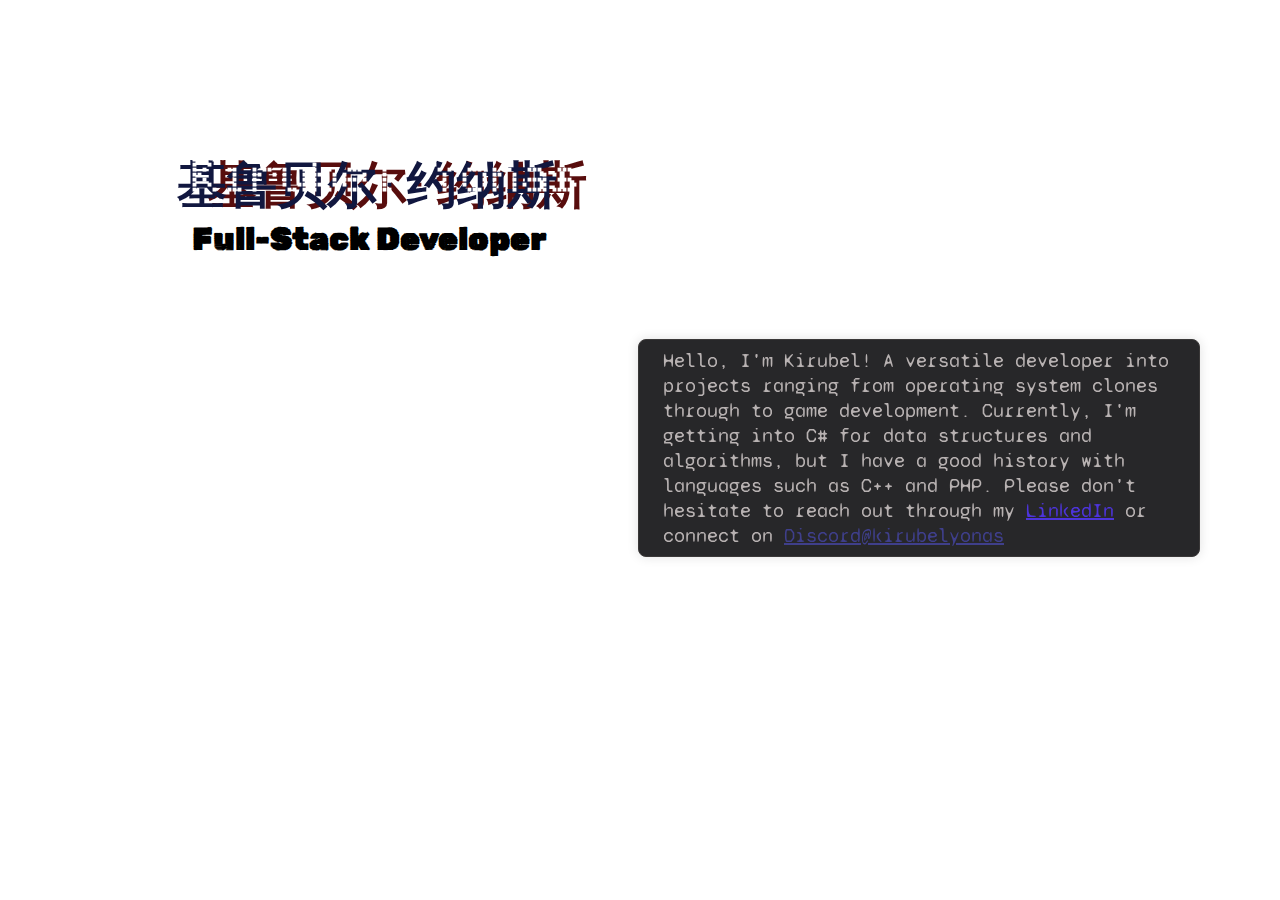
==== index.html @ 48fcd4a2 "Create index.html" ====
<!DOCTYPE html>
<html>

<head>
  <title>Portfolio</title>
  <link rel="stylesheet" type="text/css" href="css/index.css">
  <link rel="preconnect" href="https://fonts.googleapis.com">
  <link rel="preconnect" href="https://fonts.gstatic.com" crossorigin>
  <link href="https://fonts.googleapis.com/css2?family=Chokokutai&family=Doto:wght@100..900&family=Major+Mono+Display&family=Monoton&family=Rubik+80s+Fade&family=Syne+Mono&display=swap" rel="stylesheet">
    <meta name="viewport" content="width=device-width, initial-scale=1.0">
</head>

<body>
   
  <section class="home"> 
    
    <div class="hero-container">
      <h1 class="heading hero glitch layers" data-text="基鲁贝尔·约纳斯">Kirubel Yonas</h1>
    </div>
    <div class="field">
      <h2 class="software">Full-Stack Developer</h2>
    </div>
    <a href="https://github.com/KirubelYonas" class ="link1" target="_blank">More about my skills and tools I use</a>
    
    <div class="definecontain me define" id="define">
      Hello, I'm Kirubel! A versatile developer into projects ranging from operating system clones through to game development. Currently, I'm getting into C# for data structures and algorithms, but I have a good history with languages such as C++ and PHP.
      Please don't hesitate to reach out through my <a href="https://www.linkedin.com/in/KirubelYonas/" class="linkedin">LinkedIn</a> or connect on <a href="https://discord.com/users/1145355875654058125" class="discord">Discord@kirubelyonas</a>
    </div>

    <div class="cursor-dot" data-cursor-dot></div>
    <div class="cursor-outline" data-cursor-outline></div>
  </section>

  <!-- Add jQuery here -->

  <script src="https://code.jquery.com/jquery-3.6.0.min.js"></script>

  <script>
    const cursorDot = document.querySelector("[data-cursor-dot]");
const cursorOut = document.querySelector("[data-cursor-outline]");

let timeout; // Define timeout at the correct scope

window.addEventListener("mousemove", function (e) {
  let posX = e.clientX; //fetch the client cursor vertical position
  let posY = e.clientY; // fetch the client cursor horizontal position

  // Move the cursor dot and outline
  cursorDot.style.left = posX + "px";
  cursorDot.style.top = posY + "px";

  cursorOut.style.left = posX + "px";
  cursorOut.style.top = posY + "px";

  // Ensure both cursors are visible
  cursorDot.style.display = "block";
  cursorOut.style.display = "block";

  // Clear any previous timeout to prevent immediate hiding
  clearTimeout(timeout);

  // Start a new timeout to hide the cursor after 1 second of inactivity
  timeout = setTimeout(() => {
    cursorDot.style.display = "none";
    cursorOut.style.display = "none";
  }, 1000); //in milliseconds
});

// Hide the cursor when the mouse leaves the window
document.addEventListener("mouseout", () => {
  cursorOut.style.display = "none";
  cursorDot.style.display = "none";
});

  </script>

  <script>
    // Select the element
const defineContain = document.querySelector('#define');  // Select by ID 'define'

// Define the initial and expanded text
const initialText = `<p class="first">Hello, I'm Kirubel! A versatile developer into projects ranging from operating system clones through to game development. Currently, I'm getting into C# for data structures and algorithms, but I have a good history with languages such as C++ and PHP. Please don't hesitate to reach out through my
  Please don't hesitate to reach out through my <a href="https://www.linkedin.com/in/KirubelYonas/" class="linkedin">LinkedIn</a> or connect on <a href="https://discord.com/users/1145355875654058125" class="discord">Discord@kirubelyonas</a>
  </p>`;

const expandedText = `
  <p class="needhelp">Stuck? just click here</p>

  <p class="paragrapgh first">Hello, I'm Kirubel! I am a technology enthusiast, developer, and a 17-year-old problem solver with an interest in digging into the <br> limitless things possible with technology. Currently in Addis Ababa, I attend Indian International School, from which I will graduate in <br> 2026. Most of my free time is dedicated toward learning more about programming, testing new stuff, or working on personal projects <br> in complement to this.</p>

<p class="paragrapgh second">Currently, I work on an OS Cloned System, which challenges me to know much more about low-level programming and system functionalities. I'm <br> also studying C# Data Structures and Algorithms for good grounding that would go a long way toward any software and/or game development <br> that I may want to do. Learning data structures has been fascinating, as it exposes you to how programs think from simple to <br> complex systems.</p>

<p class="paragrapgh third">My technical skill set is eclectic, involving front-end and back-end web development, mobile app development, game design, and embedded <br> systems. I know such programming languages as C++, PHP, Kotlin, and some frameworks and tools: React, .NET, Docker, Firebase. I also like <br> working with Arduino and exploring the world of IoT, which means combining hardware and software to create interactive projects.</p>

<p class="paragrapgh forth">Beyond coding, I am absolutely sure that learning never stops. This is because, for some time now, I have been able to extend the knowledge <br> in me through online platforms like SoloLearn and freeCodeCamp. Both have given me a very firm foundation in the basics of programming, in <br>web development, and even other more advanced things. I also look forward to working with other developers anytime, always <br> up for any new projects involving game development, Arduino, or complex data structures.</p>

<p class="paragrapgh fifth">Otherwise, when I'm not working on projects, you'll find me studying the guts of Regex—it is fun for some of us!—bashing out code challenges, <br> or playing around with new algorithms. Generally speaking, I enjoy a good challenge and don not mind getting down in the deep, nitty-gritty details <br> of code for the sake of problem-solving or building.</p>

<p class="paragrapgh sixth">If you are interested in collaborating, discussing projects, or just sharing knowledge, feel free to connect with me. Let us <br> build something amazing together!</p>

`;


// Add event listener for the 'click' event
defineContain.addEventListener('click', function() {
    // Toggle the 'expanded' class on click
    defineContain.classList.toggle('expanded');

    // Change the text based on whether the div is expanded or not
    if (defineContain.classList.contains('expanded')) {
        defineContain.innerHTML = expandedText;
    } else {
        defineContain.innerHTML = initialText;
    }
});

  </script>
<style>
  @import url(https://fonts.googleapis.com/css?family=Work+Sans:400,300,700|Open+Sans:400italic,300italic);
@import url('https://fonts.googleapis.com/css2?family=Chokokutai&family=Doto:wght@100..900&family=Major+Mono+Display&family=Monoton&family=Rubik+80s+Fade&family=Syne+Mono&display=swap');

* {
  margin: 0;
  padding: 0;
}

/* Global scrollbar styles for webkit-based browsers */
::-webkit-scrollbar {
  width: 12px;  /* Vertical scrollbar width */
  height: 12px; /* Horizontal scrollbar height */
}

::-webkit-scrollbar-track {
  background: #000; /* Dark track color (black) */
}

::-webkit-scrollbar-thumb {
  background: #333; /* Darker thumb color */
  border-radius: 10px; /* Rounded corners for thumb */
}

::-webkit-scrollbar-thumb:hover {
  background: #555; /* Slightly lighter thumb on hover */
}

::-webkit-scrollbar-corner {
  background: #000; /* Bottom corner where the scrollbars meet */
}

/* Firefox */
scrollbar {
  width: 12px;
  height: 12px;
}

scrollbar-track {
  background: #333;
  border-radius: 10px;
}

scrollbar-thumb {
  background: #262d31;
  border-radius: 10px;
}

scrollbar-thumb:hover {
  background: #27292a;
}

/* Applying the styles to the .definecontain element specifically */
.definecontain::-webkit-scrollbar {
  width: 12px;
}

.definecontain::-webkit-scrollbar-track {
  background: #2e2e2e;
}

.definecontain::-webkit-scrollbar-thumb {
  background: #434b4e;
}

.definecontain::-webkit-scrollbar-thumb:hover {
  background: #2c3032;
}

/* Optional - Firefox specific styles (use scrollbar-width and scrollbar-color) */
.definecontain {
  scrollbar-width: thin; /* Firefox specific */
  scrollbar-color: #080808 #2e2e2e; /* Thumb and track colors */
}

/* Add smooth transition for the scrollbar */
::-webkit-scrollbar-thumb {
  transition: background 0.3s ease-in-out; /* Smooth transition for thumb */
}

.cursor-dot {
  width: 15px;
  height: 15px;

  
  color: transparent;
  display: none;
}
.cursor-outline {
  width: 22px;
  height: 22px;
  border: 1px solid rgba(195, 195, 195, 0.743);
  display: none;
}
.cursor-dot,
.cursor-outline {
  position: fixed;
  top: 0;
  left: 0;
  transform: translate(-50%, -50%);
  border-radius: 50%;
  z-index: 200;
  pointer-events: none;
}

body {
  background-color: #fff;
  width: 100%;
  height: 100%;
  color: #ccc;
  overflow: hidden;
  cursor: none;
}

.doto-regular {
  font-family: "Doto", serif;
  font-optical-sizing: auto;
  font-weight: 400;
  font-style: normal;
  font-variation-settings:
    "ROND" 0;
}

.chokokutai-regular {
  font-family: "Chokokutai", system-ui;
  font-weight: 400;
  font-style: normal;
}


.rubik-80s-fade-regular {
  font-family: "Rubik 80s Fade", system-ui;
  font-weight: 400;
  font-style: normal;
}

.syne-mono-regular {
  font-family: "Syne Mono", monospace;
  font-weight: 400;
  font-style: normal;
}

.major-mono-display-regular {
  font-family: "Major Mono Display", monospace;
  font-weight: 400;
  font-style: normal;
}

.monoton-regular {
  font-family: "Monoton", sans-serif;
  font-weight: 400;
  font-style: normal;
}

.hero-container {
  padding-left: 15%;
  padding-top: 150px;
  width: fit-content;
}

h1 {
  font-family: Doto, sans-serif;
  width: auto;
  height: auto;
  position: absolute;
  white-space: nowrap;
  animation: animated-text 4s steps(29,end) 1s 1 normal both;
    animation: paths 5s step-end infinite;

}

.home {
  width: auto;
  height: 100vh;
  position: sticky;
  background-image: url('https://i.ibb.co/CsLDdxN/main.png');
  background-size: cover;
  background-position: center center;
}

.field {
  padding-left: 15%;
  padding-top: 20px;
}

.software {
  color: #000000;
  font-family: "Rubik 80s Fade", sans-serif;
  font-size: xx-large;
  animation: fade-in 3s ease-in,
             neon 6s ease-in-out infinite ;
}


  /* Your original CSS */
  .definecontain {
    position: fixed;
    right: 5rem;
    top: 20.2rem;
    z-index: 100;
    width: 40%;
    overflow: hidden;
    background: #272729;
    border: 0.5px solid #3a3838;
    border-radius: 0.5rem;
    box-shadow: 0px 0px 12px rgba(0, 0, 0, 0.12);
    font-size: 1.25rem;
    height: fit-content;
    margin-block: 1rem;
    margin-inline: auto;
    padding-block: 0.5rem;
    padding-inline: 1.5rem;
    transition: all 0.5s ease; /* Adds smooth transition */
    cursor: none; /* Make it clear that it's clickable */
  }

  .definecontain:hover {
    transform: scale(1.1); /* Slightly increase size on hover */
  }

  .definecontain.expanded {
    position: absolute;
    width: 100vw;
    height: 100vh;
    top: 0;
    right: 0;
    left: 0;
    font-size: 1.25rem;
    font-family: "Monoton", sans-serif;
    border-radius: 0;
    box-shadow: none;
    background-size: 200px; /* Adjust to cover the container */
    background-image: url('https://i.ibb.co/Wz3yg35/8054303.jpg'),
                      url('https://i.ibb.co/7zPyRDk/8054273.jpg');
  }
  
  /* Define the scrolling animation */
  @keyframes scrollBackground {
    0% {
      background-position: 0 0, 0 0, 0 0;
    }
    100% {
      background-position: -200% 0, -300% 0, -400% 0; /* Scroll backgrounds at different speeds */
    }
  }
  
  .definecontain.expanded:hover {
    transform: none;
  }
/* Basic styles for each paragraph in the expanded state */
.paragrapgh {
  white-space: normal; /* Allow wrapping of text */
  word-wrap: break-word; /* Ensure long words break properly */
  line-height: 1.6; /* Increase line height for readability */
  margin: 0.5rem 0; /* Add vertical spacing between paragraphs */
  padding: 0.5rem; /* Add padding around each paragraph */
  box-sizing: border-box; /* Ensure padding is included in the width/height calculations */
}

/* Specifically for the expanded state */
.definecontain.expanded .paragrapgh {
  overflow-y: auto; /* Enable scrolling if content overflows */
  max-height: 85vh; /* Limit the max height to 85% of the viewport height */
  padding-right: 1rem; /* Add some padding for aesthetics */
  text-align: justify; /* Justify text for better alignment */
  animation: float 20s ease-in infinite;
}

 

/* Optional: You can also set specific styles for each paragraph if you want to target them individually */
.definecontain.expanded .paragrapgh.first {
  font-size: 1.2rem; /* Slightly larger text for the first paragraph */
  color: #ffffff;
}

.definecontain.expanded .paragrapgh.second {
  font-size: 1rem; /* Slightly smaller font size for middle paragraphs */
  color: rgb(165, 72, 72);
}
.definecontain.expanded .paragrapgh.third {
  font-size: 1rem; /* Slightly smaller font size for middle paragraphs */
  color: darkkhaki;
  
}

.definecontain.expanded .paragrapgh.forth{
  font-size: 1rem; /* Even smaller font size for further paragraphs */
  color: indigo;
}
.definecontain.expanded .paragrapgh.fifth {
  font-size: 1rem; /* Even smaller font size for further paragraphs */
  color: teal;
}

.definecontain.expanded .paragrapgh.sixth {
  font-size: 1rem; /* Larger font for the final paragraph */
  color: olivedrab;
}

.needhelp {
  position: sticky;
  display: flex;
  align-items: right;
  justify-content: right;
  right: 100px;
  top: 0;
  padding-right: 50px;
  font-size: xx-small;
  text-decoration: underline;
}

.me {
  opacity: 1;
}

@media (prefers-reduced-motion: no-preference) {
  .me {
    -webkit-animation: fade-in 1.5s ease-out;
            animation: fade-in 1.5s ease-out;
    animation-composition: replace;
  }
  .definecontain {
      -webkit-animation: fade-in 1.5s ease-out;
              animation: fade-in 1.5s ease-out;
      animation-composition: replace;
  }
}

.define {
  color: #b8b2b2;
  font-family: "Syne Mono", monospace;
}

a {
  font-family: "Syne Mono", sans-serif;
  text-decoration: underline;}

.linkedin {
  color: #4d34da;
  font-family: "Syne Mono", sans-serif;
  text-decoration: underline;
}

.discord {
  color: #3f3f8b;
  font-family: "Syne Mono", sans-serif;
  text-decoration: underline;
}



:root {
  --shadow-color: #ffffff;
  --shadow-color-light: rgb(111, 111, 111);
}
/* ====================================
Glitch 
==================================== */
.hero {
  font-size: clamp(20px, 5vw, 50px);
  line-height: 1;
  display: inline-block;
  color: #fff;
  z-index: 2;
  /* Bright things in dark environments usually cast that light, giving off a glow */
  filter: drop-shadow(0 1px 3px);
}



.layers {
  position: relative;
}

.layers::before,
.layers::after {
  content: attr(data-text);
  position: absolute;
  width: 110%;
  z-index: -1;
}

.layers::before {
  top: 10px;
  left: 15px;
  color: #580d0d;
}

.layers::after {
  top: 10px;
  left: -15px;
  color: #11173f;
}

.single-path {
  clip-path: polygon(
    0% 12%,
    53% 12%,
    53% 26%,
    25% 26%,
    25% 86%,
    31% 86%,
    31% 0%,
    53% 0%,
    53% 84%,
    92% 84%,
    92% 82%,
    70% 82%,
    70% 29%,
    78% 29%,
    78% 65%,
    69% 65%,
    69% 66%,
    77% 66%,
    77% 45%,
    85% 45%,
    85% 26%,
    97% 26%,
    97% 28%,
    84% 28%,
    84% 34%,
    54% 34%,
    54% 89%,
    30% 89%,
    30% 58%,
    83% 58%,
    83% 5%,
    68% 5%,
    68% 36%,
    62% 36%,
    62% 1%,
    12% 1%,
    12% 34%,
    60% 34%,
    60% 57%,
    98% 57%,
    98% 83%,
    1% 83%,
    1% 53%,
    91% 53%,
    91% 84%,
    8% 84%,
    8% 83%,
    4% 83%
  );
}

.paths {
  animation: paths 5s step-end infinite;
}

@keyframes paths {
  0% {
    clip-path: polygon(
      0% 43%,
      83% 43%,
      83% 22%,
      23% 22%,
      23% 24%,
      91% 24%,
      91% 26%,
      18% 26%,
      18% 83%,
      29% 83%,
      29% 17%,
      41% 17%,
      41% 39%,
      18% 39%,
      18% 82%,
      54% 82%,
      54% 88%,
      19% 88%,
      19% 4%,
      39% 4%,
      39% 14%,
      76% 14%,
      76% 52%,
      23% 52%,
      23% 35%,
      19% 35%,
      19% 8%,
      36% 8%,
      36% 31%,
      73% 31%,
      73% 16%,
      1% 16%,
      1% 56%,
      50% 56%,
      50% 8%
    );
  }

  5% {
    clip-path: polygon(
      0% 29%,
      44% 29%,
      44% 83%,
      94% 83%,
      94% 56%,
      11% 56%,
      11% 64%,
      94% 64%,
      94% 70%,
      88% 70%,
      88% 32%,
      18% 32%,
      18% 96%,
      10% 96%,
      10% 62%,
      9% 62%,
      9% 84%,
      68% 84%,
      68% 50%,
      52% 50%,
      52% 55%,
      35% 55%,
      35% 87%,
      25% 87%,
      25% 39%,
      15% 39%,
      15% 88%,
      52% 88%
    );
  }

  30% {
    clip-path: polygon(
      0% 53%,
      93% 53%,
      93% 62%,
      68% 62%,
      68% 37%,
      97% 37%,
      97% 89%,
      13% 89%,
      13% 45%,
      51% 45%,
      51% 88%,
      17% 88%,
      17% 54%,
      81% 54%,
      81% 75%,
      79% 75%,
      79% 76%,
      38% 76%,
      38% 28%,
      61% 28%,
      61% 12%,
      55% 12%,
      55% 62%,
      68% 62%,
      68% 51%,
      0% 51%,
      0% 92%,
      63% 92%,
      63% 4%,
      65% 4%
    );
  }

  45% {
    clip-path: polygon(
      0% 33%,
      2% 33%,
      2% 69%,
      58% 69%,
      58% 94%,
      55% 94%,
      55% 25%,
      33% 25%,
      33% 85%,
      16% 85%,
      16% 19%,
      5% 19%,
      5% 20%,
      79% 20%,
      79% 96%,
      93% 96%,
      93% 50%,
      5% 50%,
      5% 74%,
      55% 74%,
      55% 57%,
      96% 57%,
      96% 59%,
      87% 59%,
      87% 65%,
      82% 65%,
      82% 39%,
      63% 39%,
      63% 92%,
      4% 92%,
      4% 36%,
      24% 36%,
      24% 70%,
      1% 70%,
      1% 43%,
      15% 43%,
      15% 28%,
      23% 28%,
      23% 71%,
      90% 71%,
      90% 86%,
      97% 86%,
      97% 1%,
      60% 1%,
      60% 67%,
      71% 67%,
      71% 91%,
      17% 91%,
      17% 14%,
      39% 14%,
      39% 30%,
      58% 30%,
      58% 11%,
      52% 11%,
      52% 83%,
      68% 83%
    );
  }

  76% {
    clip-path: polygon(
      0% 26%,
      15% 26%,
      15% 73%,
      72% 73%,
      72% 70%,
      77% 70%,
      77% 75%,
      8% 75%,
      8% 42%,
      4% 42%,
      4% 61%,
      17% 61%,
      17% 12%,
      26% 12%,
      26% 63%,
      73% 63%,
      73% 43%,
      90% 43%,
      90% 67%,
      50% 67%,
      50% 41%,
      42% 41%,
      42% 46%,
      50% 46%,
      50% 84%,
      96% 84%,
      96% 78%,
      49% 78%,
      49% 25%,
      63% 25%,
      63% 14%
    );
  }

  90% {
    clip-path: polygon(
      0% 41%,
      13% 41%,
      13% 6%,
      87% 6%,
      87% 93%,
      10% 93%,
      10% 13%,
      89% 13%,
      89% 6%,
      3% 6%,
      3% 8%,
      16% 8%,
      16% 79%,
      0% 79%,
      0% 99%,
      92% 99%,
      92% 90%,
      5% 90%,
      5% 60%,
      0% 60%,
      0% 48%,
      89% 48%,
      89% 13%,
      80% 13%,
      80% 43%,
      95% 43%,
      95% 19%,
      80% 19%,
      80% 85%,
      38% 85%,
      38% 62%
    );
  }

  1%,
  7%,
  33%,
  47%,
  78%,
  93% {
    clip-path: none;
  }
}



@keyframes movement {
  0% {
    top: 0px;
    left: -20px;
  }

  15% {
    top: 10px;
    left: 10px;
  }

  60% {
    top: 5px;
    left: -10px;
  }

  75% {
    top: -5px;
    left: 20px;
  }

  100% {
    top: 10px;
    left: 5px;
  }
}



@keyframes opacity {
  0% {
    opacity: 0.1;
  }

  5% {
    opacity: 0.7;
  }

  30% {
    opacity: 0.4;
  }

  45% {
    opacity: 0.6;
  }

  76% {
    opacity: 0.4;
  }

  90% {
    opacity: 0.8;
  }

  1%,
  7%,
  33%,
  47%,
  78%,
  93% {
    opacity: 0;
  }
}

@keyframes font {
  0% {
    font-weight: 100;
    color: #e0287d;
    filter: blur(3px);
  }

  20% {
    font-weight: 500;
    color: #fff;
    filter: blur(0);
  }

  50% {
    font-weight: 300;
    color: #1bc7fb;
    filter: blur(2px);
  }

  60% {
    font-weight: 700;
    color: #fff;
    filter: blur(0);
  }

  90% {
    font-weight: 500;
    color: #e0287d;
    filter: blur(6px);
  }
}


.glitch::before {
  animation: paths 10s step-end infinite, opacity 5s step-end infinite,
    font 8s step-end infinite, movement 10s step-end infinite;
}

.glitch::after {
  animation: paths 10s step-end infinite, opacity 5s step-end infinite,
    font 7s step-end infinite, movement 8s step-end infinite;
}



/* ====================================
Animation keyframes
==================================== */

@keyframes scrollBackground {
  0% {
    background-position: 0 0, 0 0, 0 0;
  }
  100% {
    background-position: -200% 0, -300% 0, -400% 0; /* Scroll backgrounds at different speeds */
  }
}

@keyframes borderanimation {
  0% {
    border-right: #fff 0px solid;
    border-left: #fff 0px solid;
  }
  50% {
    border-right: #fff 1px solid;
    border-bottom: #fff 1px solid;
  }
  100% {
    border-right: #fff 2px solid;
    border-bottom: #fff 2px solid;
  }
}


@keyframes neon {
  0% {
    text-shadow: -1px -1px 1px var(--shadow-color-light), -1px 1px 1px var(--shadow-color-light), 1px -1px 1px var(--shadow-color-light), 1px 1px 1px var(--shadow-color-light),
    0 0 3px var(--shadow-color-light), 0 0 10px var(--shadow-color-light), 0 0 20px var(--shadow-color-light),
    0 0 30px var(--shadow-color), 0 0 40px var(--shadow-color), 0 0 50px var(--shadow-color), 0 0 70px var(--shadow-color), 0 0 100px var(--shadow-color), 0 0 200px var(--shadow-color);
  }
  50% {
    text-shadow: -1px -1px 1px var(--shadow-color-light), -1px 1px 1px var(--shadow-color-light), 1px -1px 1px var(--shadow-color-light), 1px 1px 1px var(--shadow-color-light),
    0 0 5px var(--shadow-color-light), 0 0 15px var(--shadow-color-light), 0 0 25px var(--shadow-color-light),
    0 0 40px var(--shadow-color), 0 0 50px var(--shadow-color), 0 0 60px var(--shadow-color), 0 0 80px var(--shadow-color), 0 0 110px var(--shadow-color), 0 0 210px var(--shadow-color);
  }
  100% {
    text-shadow: -1px -1px 1px var(--shadow-color-light), -1px 1px 1px var(--shadow-color-light), 1px -1px 1px var(--shadow-color-light), 1px 1px 1px var(--shadow-color-light),
    0 0 3px var(--shadow-color-light), 0 0 10px var(--shadow-color-light), 0 0 20px var(--shadow-color-light),
    0 0 30px var(--shadow-color), 0 0 40px var(--shadow-color), 0 0 50px var(--shadow-color), 0 0 70px var(--shadow-color), 0 0 100px var(--shadow-color), 0 0 200px var(--shadow-color);
  }
}

@-webkit-keyframes fade-in {
  0% {
    transform: translateY(50px);
    opacity: 0;
  }
}

@keyframes fade-in {
  0% {
    transform: translateY(50px);
    opacity: 0;
  }
}

@keyframes animated-text{
  from{width: 0;}
  to{width: 472px;}
}

@keyframes float {
  0% {
      transform: translateY(0);
  }

  50% {
      transform: translateY(-20px);
  }

  100% {
      transform: translateY(0);  
  }
}

.home .link1{
  font-family: "Work Sans", sans-serif;
  color: #fff;
  font-weight: 300;
  font-size: 12px;
  text-transform: uppercase;
  text-decoration: none;
  position: absolute;
  z-index: 10;
  top:50px;
  left:50px;
  padding-bottom: 3px;
  border-bottom: 1px solid #fff;
  cursor: none;
}

.container {
  width: 90%;
  height: auto; /* Adjust to allow responsiveness */
  margin: 0 auto;
}
/* Extra small devices (portrait phones, less than 576px) */
@media (max-width: 575.98px) {
  body {
    font-size: 14px;
  }

  .home {
    width: auto;
    height: 100vh;
    position: sticky;
    background-image: url('https://i.ibb.co/CsLDdxN/main.png');
    background-size: cover;
    background-position: center center;
  }

  .container {
    width: 95%;
  }

  .definecontain {
    position: fixed;
    font-size: 12px; /* Adjusted font-size for small screens */
    width: 100%; /* Full width */
    text-align: center; /* Centers the content horizontally */
    top: 50%; /* Vertically centers it */
    left: 50%; /* Horizontally centers it */
    transform: translate(-50%, -50%); /* Adjusts the exact center position */
  }

  .definecontain.expanded {
    font-size: 12px; /* Slightly larger font-size for expanded on small screens */
  }
}

/* Small devices (landscape phones, 576px and up) */
@media (min-width: 576px) and (max-width: 767.98px) {
  body {
    font-size: 15px;
  }

  .container {
    width: 90%;
  }

  .definecontain {
    font-size: 13px;
    width: 100%; /* Full width */
    text-align: center; /* Centers the content horizontally */
    position: absolute; /* Ensures positioning relative to parent */
    top: 50%; /* Vertically centers it */
    left: 50%; /* Horizontally centers it */
    transform: translate(-50%, -50%); /* Adjusts the exact center position */
  }

  .definecontain.expanded {
    font-size: 14px; /* Slightly larger font-size for expanded on small screens */
  }
}

/* Medium devices (tablets, 768px and up) */
@media (min-width: 768px) and (max-width: 991.98px) {
  body {
    font-size: 16px;
  }

  .container {
    width: 85%;
  }

  .definecontain {
    font-size: 10px;
    width: 100%; /* Full width */
    text-align: center; /* Centers the content horizontally */
    position: absolute; /* Ensures positioning relative to parent */
    top: 50%; /* Vertically centers it */
    left: 50%; /* Horizontally centers it */
    transform: translate(-50%, -50%); /* Adjusts the exact center position */
  }

  .definecontain.expanded {
    font-size: 14px; /* Increased font size for expanded state */
  }
}

/* Large devices (desktops, 992px and up) */
@media (min-width: 992px) and (max-width: 1199.98px) {
  body {
    font-size: 17px;
  }

  .container {
    width: 80%;
  }
}

/* Extra large devices (large desktops, 1200px and up) */
@media (min-width: 1200px) {
  body {
    font-size: 18px;
  }

  .container {
    width: 75%;
  }
}
    
</style>

  
</body>

</html>
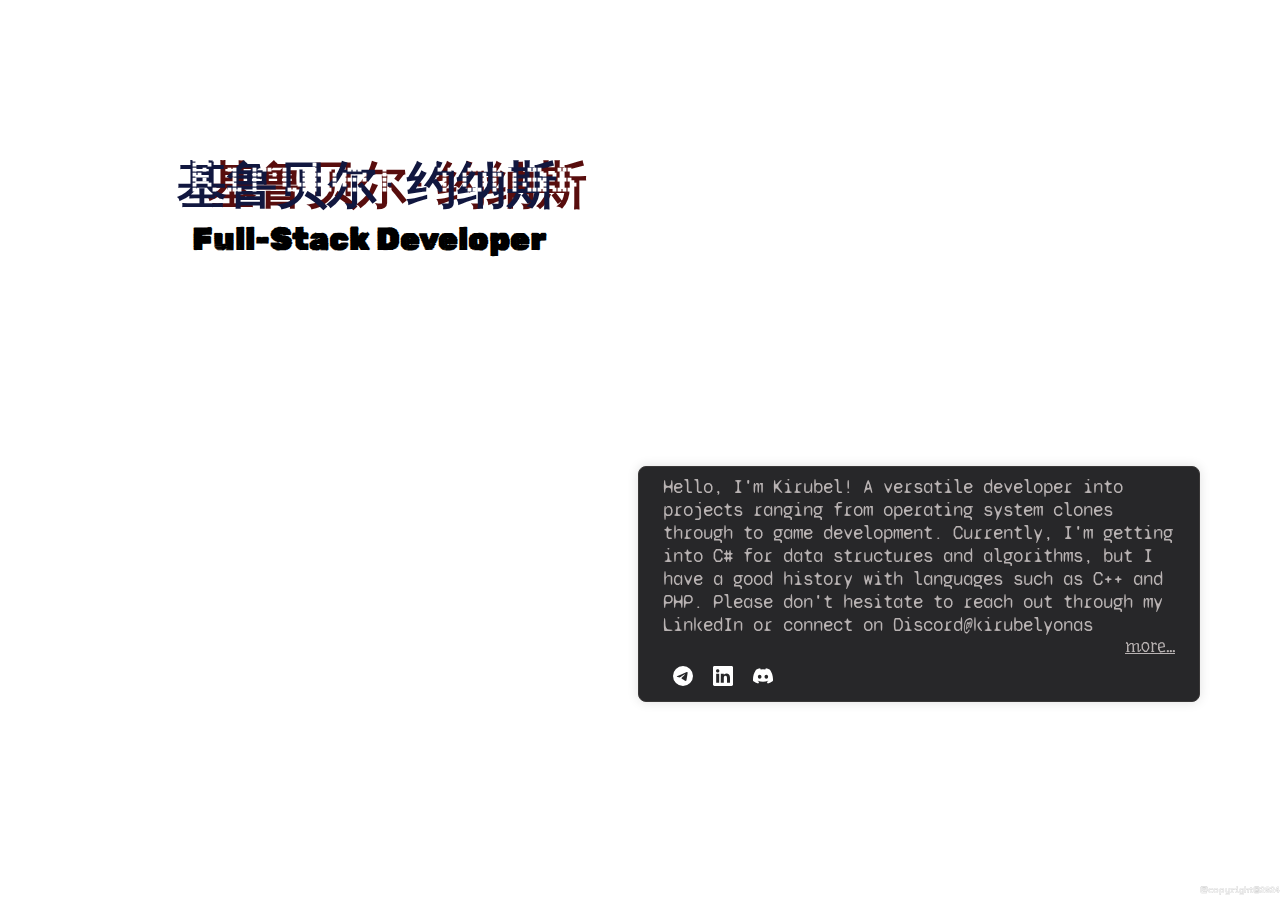
==== commit b9862de2: "Update index.html" ====
--- a/index.html
+++ b/index.html
@@ -5,9 +5,9 @@
   <title>Portfolio</title>
   <link rel="stylesheet" type="text/css" href="css/index.css">
   <link rel="preconnect" href="https://fonts.googleapis.com">
-  <link rel="preconnect" href="https://fonts.gstatic.com" crossorigin>
-  <link href="https://fonts.googleapis.com/css2?family=Chokokutai&family=Doto:wght@100..900&family=Major+Mono+Display&family=Monoton&family=Rubik+80s+Fade&family=Syne+Mono&display=swap" rel="stylesheet">
-    <meta name="viewport" content="width=device-width, initial-scale=1.0">
+<link rel="preconnect" href="https://fonts.gstatic.com" crossorigin>
+<link href="https://fonts.googleapis.com/css2?family=Cabin+Sketch:wght@400;700&family=Chokokutai&family=Codystar:wght@300;400&family=Doto:wght@256&family=Londrina+Sketch&family=Major+Mono+Display&family=Monoton&family=Rubik+80s+Fade&family=Rubik+Glitch&family=Syne+Mono&family=Tourney:ital,wght@0,100..900;1,100..900&family=Underdog&display=swap" rel="stylesheet">
+  <meta name="viewport" content="width=device-width, initial-scale=1.0">
 </head>
 
 <body>
@@ -24,8 +24,35 @@
     
     <div class="definecontain me define" id="define">
       Hello, I'm Kirubel! A versatile developer into projects ranging from operating system clones through to game development. Currently, I'm getting into C# for data structures and algorithms, but I have a good history with languages such as C++ and PHP.
-      Please don't hesitate to reach out through my <a href="https://www.linkedin.com/in/KirubelYonas/" class="linkedin">LinkedIn</a> or connect on <a href="https://discord.com/users/1145355875654058125" class="discord">Discord@kirubelyonas</a>
+      Please don't hesitate to reach out through my LinkedIn or connect on Discord@kirubelyonas <p class="more">more...</p>
+      <div class="icon">
+        <a href="https://t.me/LifeOfZubayer" class="telegram">
+          <div>
+            <svg xmlns="http://www.w3.org/2000/svg" width="20" height="20" fill="currentColor" class="bi bi-telegram" viewBox="0 0 16 16">
+              <path d="M16 8A8 8 0 1 1 0 8a8 8 0 0 1 16 0M8.287 5.906q-1.168.486-4.666 2.01-.567.225-.595.442c-.03.243.275.339.69.47l.175.055c.408.133.958.288 1.243.294q.39.01.868-.32 3.269-2.206 3.374-2.23c.05-.012.12-.026.166.016s.042.12.037.141c-.03.129-1.227 1.241-1.846 1.817-.193.18-.33.307-.358.336a8 8 0 0 1-.188.186c-.38.366-.664.64.015 1.088.327.216.589.393.85.571.284.194.568.387.936.629q.14.092.27.187c.331.236.63.448.997.414.214-.02.435-.22.547-.82.265-1.417.786-4.486.906-5.751a1.4 1.4 0 0 0-.013-.315.34.34 0 0 0-.114-.217.53.53 0 0 0-.31-.093c-.3.005-.763.166-2.984 1.09"/>
+            </svg>
+          </div>
+        </a>
+        <a href="https://www.linkedin.com/in/kirubelyonas/" class="linkedin">
+          <div>
+            <svg xmlns="http://www.w3.org/2000/svg" width="20" height="20" fill="currentColor" class="bi bi-linkedin" viewBox="0 0 16 16">
+              <path d="M0 1.146C0 .513.526 0 1.175 0h13.65C15.474 0 16 .513 16 1.146v13.708c0 .633-.526 1.146-1.175 1.146H1.175C.526 16 0 15.487 0 14.854zm4.943 12.248V6.169H2.542v7.225zm-1.2-8.212c.837 0 1.358-.554 1.358-1.248-.015-.709-.52-1.248-1.342-1.248S2.4 3.226 2.4 3.934c0 .694.521 1.248 1.327 1.248zm4.908 8.212V9.359c0-.216.016-.432.08-.586.173-.431.568-.878 1.232-.878.869 0 1.216.662 1.216 1.634v3.865h2.401V9.25c0-2.22-1.184-3.252-2.764-3.252-1.274 0-1.845.7-2.165 1.193v.025h-.016l.016-.025V6.169h-2.4c.03.678 0 7.225 0 7.225z"/>
+            </svg>
+          </div>
+        </a>
+        <a href="https://discord.com/users/1145355875654058125" class="discord">
+          <div>
+            <svg xmlns="http://www.w3.org/2000/svg" width="20" height="20" fill="currentColor" class="bi bi-discord" viewBox="0 0 16 16">
+              <path d="M13.545 2.907a13.2 13.2 0 0 0-3.257-1.011.05.05 0 0 0-.052.025c-.141.25-.297.577-.406.833a12.2 12.2 0 0 0-3.658 0 8 8 0 0 0-.412-.833.05.05 0 0 0-.052-.025c-1.125.194-2.22.534-3.257 1.011a.04.04 0 0 0-.021.018C.356 6.024-.213 9.047.066 12.032q.003.022.021.037a13.3 13.3 0 0 0 3.995 2.02.05.05 0 0 0 .056-.019q.463-.63.818-1.329a.05.05 0 0 0-.01-.059l-.018-.011a9 9 0 0 1-1.248-.595.05.05 0 0 1-.02-.066l.015-.019q.127-.095.248-.195a.05.05 0 0 1 .051-.007c2.619 1.196 5.454 1.196 8.041 0a.05.05 0 0 1 .053.007q.121.1.248.195a.05.05 0 0 1-.004.085 8 8 0 0 1-1.249.594.05.05 0 0 0-.03.03.05.05 0 0 0 .003.041c.24.465.515.909.817 1.329a.05.05 0 0 0 .056.019 13.2 13.2 0 0 0 4.001-2.02.05.05 0 0 0 .021-.037c.334-3.451-.559-6.449-2.366-9.106a.03.03 0 0 0-.02-.019m-8.198 7.307c-.789 0-1.438-.724-1.438-1.612s.637-1.613 1.438-1.613c.807 0 1.45.73 1.438 1.613 0 .888-.637 1.612-1.438 1.612m5.316 0c-.788 0-1.438-.724-1.438-1.612s.637-1.613 1.438-1.613c.807 0 1.451.73 1.438 1.613 0 .888-.631 1.612-1.438 1.612"/>
+            </svg>
+          </div>
+        </a>
+      </div>
     </div>
+
+    
+
+    <div class="copyright"><p>@copyright&copy;2024</p></div>
 
     <div class="cursor-dot" data-cursor-dot></div>
     <div class="cursor-outline" data-cursor-outline></div>
@@ -80,25 +107,57 @@
 
 // Define the initial and expanded text
 const initialText = `<p class="first">Hello, I'm Kirubel! A versatile developer into projects ranging from operating system clones through to game development. Currently, I'm getting into C# for data structures and algorithms, but I have a good history with languages such as C++ and PHP. Please don't hesitate to reach out through my
-  Please don't hesitate to reach out through my <a href="https://www.linkedin.com/in/KirubelYonas/" class="linkedin">LinkedIn</a> or connect on <a href="https://discord.com/users/1145355875654058125" class="discord">Discord@kirubelyonas</a>
-  </p>`;
+  Please don't hesitate to reach out through my LinkedIn or connect on Discord@kirubelyonas <p class="more">more...</p>
+  </p>
+  <div class="icon">
+    <div class="telegram">
+      <svg xmlns="http://www.w3.org/2000/svg" width="20" height="20" fill="currentColor" class="bi bi-telegram" viewBox="0 0 16 16">
+        <path d="M16 8A8 8 0 1 1 0 8a8 8 0 0 1 16 0M8.287 5.906q-1.168.486-4.666 2.01-.567.225-.595.442c-.03.243.275.339.69.47l.175.055c.408.133.958.288 1.243.294q.39.01.868-.32 3.269-2.206 3.374-2.23c.05-.012.12-.026.166.016s.042.12.037.141c-.03.129-1.227 1.241-1.846 1.817-.193.18-.33.307-.358.336a8 8 0 0 1-.188.186c-.38.366-.664.64.015 1.088.327.216.589.393.85.571.284.194.568.387.936.629q.14.092.27.187c.331.236.63.448.997.414.214-.02.435-.22.547-.82.265-1.417.786-4.486.906-5.751a1.4 1.4 0 0 0-.013-.315.34.34 0 0 0-.114-.217.53.53 0 0 0-.31-.093c-.3.005-.763.166-2.984 1.09"/>
+      </svg>
+    </div>
+    <div class="linkedin">
+      <svg xmlns="http://www.w3.org/2000/svg" width="20" height="20" fill="currentColor" class="bi bi-linkedin" viewBox="0 0 16 16">
+        <path d="M0 1.146C0 .513.526 0 1.175 0h13.65C15.474 0 16 .513 16 1.146v13.708c0 .633-.526 1.146-1.175 1.146H1.175C.526 16 0 15.487 0 14.854zm4.943 12.248V6.169H2.542v7.225zm-1.2-8.212c.837 0 1.358-.554 1.358-1.248-.015-.709-.52-1.248-1.342-1.248S2.4 3.226 2.4 3.934c0 .694.521 1.248 1.327 1.248zm4.908 8.212V9.359c0-.216.016-.432.08-.586.173-.431.568-.878 1.232-.878.869 0 1.216.662 1.216 1.634v3.865h2.401V9.25c0-2.22-1.184-3.252-2.764-3.252-1.274 0-1.845.7-2.165 1.193v.025h-.016l.016-.025V6.169h-2.4c.03.678 0 7.225 0 7.225z"/>
+      </svg>
+    </div>
+    <div class="discord">
+      <svg xmlns="http://www.w3.org/2000/svg" width="20" height="20" fill="currentColor" class="bi bi-discord" viewBox="0 0 16 16">
+        <path d="M13.545 2.907a13.2 13.2 0 0 0-3.257-1.011.05.05 0 0 0-.052.025c-.141.25-.297.577-.406.833a12.2 12.2 0 0 0-3.658 0 8 8 0 0 0-.412-.833.05.05 0 0 0-.052-.025c-1.125.194-2.22.534-3.257 1.011a.04.04 0 0 0-.021.018C.356 6.024-.213 9.047.066 12.032q.003.022.021.037a13.3 13.3 0 0 0 3.995 2.02.05.05 0 0 0 .056-.019q.463-.63.818-1.329a.05.05 0 0 0-.01-.059l-.018-.011a9 9 0 0 1-1.248-.595.05.05 0 0 1-.02-.066l.015-.019q.127-.095.248-.195a.05.05 0 0 1 .051-.007c2.619 1.196 5.454 1.196 8.041 0a.05.05 0 0 1 .053.007q.121.1.248.195a.05.05 0 0 1-.004.085 8 8 0 0 1-1.249.594.05.05 0 0 0-.03.03.05.05 0 0 0 .003.041c.24.465.515.909.817 1.329a.05.05 0 0 0 .056.019 13.2 13.2 0 0 0 4.001-2.02.05.05 0 0 0 .021-.037c.334-3.451-.559-6.449-2.366-9.106a.03.03 0 0 0-.02-.019m-8.198 7.307c-.789 0-1.438-.724-1.438-1.612s.637-1.613 1.438-1.613c.807 0 1.45.73 1.438 1.613 0 .888-.637 1.612-1.438 1.612m5.316 0c-.788 0-1.438-.724-1.438-1.612s.637-1.613 1.438-1.613c.807 0 1.451.73 1.438 1.613 0 .888-.631 1.612-1.438 1.612"/>
+      </svg>
+    </div>
+  </div>
+`;
 
 const expandedText = `
   <p class="needhelp">Stuck? just click here</p>
 
-  <p class="paragrapgh first">Hello, I'm Kirubel! I am a technology enthusiast, developer, and a 17-year-old problem solver with an interest in digging into the <br> limitless things possible with technology. Currently in Addis Ababa, I attend Indian International School, from which I will graduate in <br> 2026. Most of my free time is dedicated toward learning more about programming, testing new stuff, or working on personal projects <br> in complement to this.</p>
-
-<p class="paragrapgh second">Currently, I work on an OS Cloned System, which challenges me to know much more about low-level programming and system functionalities. I'm <br> also studying C# Data Structures and Algorithms for good grounding that would go a long way toward any software and/or game development <br> that I may want to do. Learning data structures has been fascinating, as it exposes you to how programs think from simple to <br> complex systems.</p>
-
-<p class="paragrapgh third">My technical skill set is eclectic, involving front-end and back-end web development, mobile app development, game design, and embedded <br> systems. I know such programming languages as C++, PHP, Kotlin, and some frameworks and tools: React, .NET, Docker, Firebase. I also like <br> working with Arduino and exploring the world of IoT, which means combining hardware and software to create interactive projects.</p>
-
-<p class="paragrapgh forth">Beyond coding, I am absolutely sure that learning never stops. This is because, for some time now, I have been able to extend the knowledge <br> in me through online platforms like SoloLearn and freeCodeCamp. Both have given me a very firm foundation in the basics of programming, in <br>web development, and even other more advanced things. I also look forward to working with other developers anytime, always <br> up for any new projects involving game development, Arduino, or complex data structures.</p>
-
-<p class="paragrapgh fifth">Otherwise, when I'm not working on projects, you'll find me studying the guts of Regex—it is fun for some of us!—bashing out code challenges, <br> or playing around with new algorithms. Generally speaking, I enjoy a good challenge and don not mind getting down in the deep, nitty-gritty details <br> of code for the sake of problem-solving or building.</p>
-
-<p class="paragrapgh sixth">If you are interested in collaborating, discussing projects, or just sharing knowledge, feel free to connect with me. Let us <br> build something amazing together!</p>
-
+  <p class="paragrapgh first">Hello, I'm Kirubel! I am a technology enthusiast, developer, and a 17-year-old problem solver with an interest in digging into the limitless things possible with technology. Currently in Addis Ababa, I attend Indian International School, from which I will graduate in 2026. Most of my free time is dedicated toward learning more about programming, testing new stuff, or working on personal projectsin complement to this.</p>
+
+<p class="paragrapgh second">Currently, I work on an OS, which challenges me to know much more about low-level programming and system functionalities. I'm  also studying C# Data Structures and Algorithms for good grounding that would go a long way toward any software and/or game development that I may want to do. Learning data structures has been fascinating, as it exposes you to how programs think from simple to complex systems.</p>
+
+<p class="paragrapgh third">My technical skill set is eclectic, involving front-end and back-end web development, mobile app development, game design, and embedded  systems. I know such programming languages as C++, PHP, Kotlin, and some frameworks and tools: React, .NET, Docker, Firebase. I also like working with Arduino and exploring the world of IoT, which means combining hardware and software to create interactive projects.</p>
+
+<p class="paragrapgh forth">Beyond coding, I am absolutely sure that learning never stops. This is because, for some time now, I have been able to extend the knowledge  in me through online platforms like SoloLearn and freeCodeCamp. Both have given me a very firm foundation in the basics of programming, inweb development, and even other more advanced things. I also look forward to working with other developers anytime, always up for any new projects involving game development, Arduino, or complex data structures.</p>
+
+<p class="paragrapgh fifth">Otherwise, when I'm not working on projects, you'll find me studying the guts of Regex—it is fun for some of us!—bashing out code challenges, or playing around with new algorithms. Generally speaking, I enjoy a good challenge and don not mind getting down in the deep, nitty-gritty details of code for the sake of problem-solving or building.</p>
+
+<p class="paragrapgh sixth">If you are interested in collaborating, discussing projects, or just sharing knowledge, feel free to connect with me. Let us  build something amazing together!</p>
 `;
+
+document.addEventListener("DOMContentLoaded", function () {
+  const contents = document.querySelectorAll(".definecontent");
+
+  contents.forEach(content => {
+    // Attach event listeners for both touch and click
+    content.addEventListener("click", toggleExpand);
+    content.addEventListener("touchstart", toggleExpand);
+  });
+
+  function toggleExpand(event) {
+    event.preventDefault();
+    this.classList.toggle("expanded");
+  }
+});
 
 
 // Add event listener for the 'click' event
@@ -115,9 +174,10 @@
 });
 
   </script>
+
 <style>
   @import url(https://fonts.googleapis.com/css?family=Work+Sans:400,300,700|Open+Sans:400italic,300italic);
-@import url('https://fonts.googleapis.com/css2?family=Chokokutai&family=Doto:wght@100..900&family=Major+Mono+Display&family=Monoton&family=Rubik+80s+Fade&family=Syne+Mono&display=swap');
+@import url('https://fonts.googleapis.com/css2?family=Cabin+Sketch:wght@400;700&family=Chokokutai&family=Codystar:wght@300;400&family=Doto:wght@256&family=Londrina+Sketch&family=Major+Mono+Display&family=Monoton&family=Rubik+80s+Fade&family=Rubik+Glitch&family=Syne+Mono&family=Tourney:ital,wght@0,100..900;1,100..900&family=Underdog&display=swap');
 
 * {
   margin: 0;
@@ -269,6 +329,57 @@
   font-style: normal;
 }
 
+.cabin-sketch-regular {
+  font-family: "Cabin Sketch", sans-serif;
+  font-weight: 400;
+  font-style: normal;
+}
+
+.cabin-sketch-bold {
+  font-family: "Cabin Sketch", sans-serif;
+  font-weight: 700;
+  font-style: normal;
+}
+
+.londrina-sketch-regular {
+  font-family: "Londrina Sketch", sans-serif;
+  font-weight: 400;
+  font-style: normal;
+}
+
+.codystar-light {
+  font-family: "Codystar", sans-serif;
+  font-weight: 300;
+  font-style: normal;
+}
+
+.codystar-regular {
+  font-family: "Codystar", sans-serif;
+  font-weight: 400;
+  font-style: normal;
+}
+
+.rubik-glitch-regular {
+  font-family: "Rubik Glitch", serif;
+  font-weight: 400;
+  font-style: normal;
+}
+
+.underdog-regular {
+  font-family: "Underdog", system-ui;
+  font-weight: 400;
+  font-style: normal;
+}
+
+.tourney-regular {
+  font-family: "Tourney", sans-serif;
+  font-optical-sizing: auto;
+  font-weight: 400;
+  font-style: normal;
+  font-variation-settings:
+    "wdth" 100;
+}
+
 .hero-container {
   padding-left: 15%;
   padding-top: 150px;
@@ -290,7 +401,7 @@
   width: auto;
   height: 100vh;
   position: sticky;
-  background-image: url('https://i.ibb.co/CsLDdxN/main.png');
+  background-image: url('https://i.ibb.co/0ht9mSy/noir-black-and-white-dark-lamp-light-4k-hd-nature.jpg');
   background-size: cover;
   background-position: center center;
 }
@@ -298,6 +409,7 @@
 .field {
   padding-left: 15%;
   padding-top: 20px;
+  width: fit-content;
 }
 
 .software {
@@ -313,7 +425,7 @@
   .definecontain {
     position: fixed;
     right: 5rem;
-    top: 20.2rem;
+    top: 50%;
     z-index: 100;
     width: 40%;
     overflow: hidden;
@@ -321,14 +433,28 @@
     border: 0.5px solid #3a3838;
     border-radius: 0.5rem;
     box-shadow: 0px 0px 12px rgba(0, 0, 0, 0.12);
-    font-size: 1.25rem;
+    font-size: 1.2rem;
     height: fit-content;
     margin-block: 1rem;
     margin-inline: auto;
-    padding-block: 0.5rem;
+    padding-block-start: 0.5rem;
     padding-inline: 1.5rem;
     transition: all 0.5s ease; /* Adds smooth transition */
     cursor: none; /* Make it clear that it's clickable */
+  }
+
+  .more {
+    text-decoration: underline;
+    float: right;
+    width: 100%;
+    text-align: right;
+    font-size: 1.1rem;
+    font-family: "Underdog", system-ui;
+  }
+
+  .more:hover {
+    animation: neon 5s ease-in-out infinite;
+    color: black;
   }
 
   .definecontain:hover {
@@ -342,23 +468,34 @@
     top: 0;
     right: 0;
     left: 0;
-    font-size: 1.25rem;
-    font-family: "Monoton", sans-serif;
+    font-family: "Londrina Sketch", sans-serif;
     border-radius: 0;
     box-shadow: none;
-    background-size: 200px; /* Adjust to cover the container */
-    background-image: url('https://i.ibb.co/Wz3yg35/8054303.jpg'),
-                      url('https://i.ibb.co/7zPyRDk/8054273.jpg');
-  }
+    --s: 25vmin;
+    --p: calc(var(--s) / 2);
+    --c1: rgb(43, 43, 43);
+    --c2: rgb(32, 32, 33);
+    --c3: rgb(0, 0, 0);
+    --bg: var(--c3);
+    --d: 8000ms;
+    --e: cubic-bezier(0.76, 0, 0.24, 1);
+    
+    background-color: var(--bg);
+    background-image:
+      linear-gradient(45deg, var(--c1) 25%, transparent 25%),
+      linear-gradient(-45deg, var(--c1) 25%, transparent 25%),
+      linear-gradient(45deg, transparent 75%, var(--c2) 75%),
+      linear-gradient(-45deg, transparent 75%, var(--c2) 75%);
+    background-size: var(--s) var(--s);
+    background-position: 
+      calc(var(--p) *  1) calc(var(--p) *  0), 
+      calc(var(--p) * -1) calc(var(--p) *  1), 
+      calc(var(--p) *  1) calc(var(--p) * -1), 
+      calc(var(--p) * -1) calc(var(--p) *  0);
+    animation: 
+      color var(--d) var(--e) infinite,
+      position var(--d) var(--e) infinite;
   
-  /* Define the scrolling animation */
-  @keyframes scrollBackground {
-    0% {
-      background-position: 0 0, 0 0, 0 0;
-    }
-    100% {
-      background-position: -200% 0, -300% 0, -400% 0; /* Scroll backgrounds at different speeds */
-    }
   }
   
   .definecontain.expanded:hover {
@@ -380,40 +517,26 @@
   max-height: 85vh; /* Limit the max height to 85% of the viewport height */
   padding-right: 1rem; /* Add some padding for aesthetics */
   text-align: justify; /* Justify text for better alignment */
-  animation: float 20s ease-in infinite;
 }
 
  
 
 /* Optional: You can also set specific styles for each paragraph if you want to target them individually */
 .definecontain.expanded .paragrapgh.first {
-  font-size: 1.2rem; /* Slightly larger text for the first paragraph */
   color: #ffffff;
-}
-
-.definecontain.expanded .paragrapgh.second {
-  font-size: 1rem; /* Slightly smaller font size for middle paragraphs */
-  color: rgb(165, 72, 72);
-}
-.definecontain.expanded .paragrapgh.third {
-  font-size: 1rem; /* Slightly smaller font size for middle paragraphs */
-  color: darkkhaki;
-  
-}
-
-.definecontain.expanded .paragrapgh.forth{
-  font-size: 1rem; /* Even smaller font size for further paragraphs */
-  color: indigo;
-}
-.definecontain.expanded .paragrapgh.fifth {
-  font-size: 1rem; /* Even smaller font size for further paragraphs */
-  color: teal;
-}
-
+  padding-right: 10%;
+}
+
+.definecontain.expanded .paragrapgh.second, 
+.definecontain.expanded .paragrapgh.third,
+.definecontain.expanded .paragrapgh.forth,
+.definecontain.expanded .paragrapgh.fifth,
 .definecontain.expanded .paragrapgh.sixth {
-  font-size: 1rem; /* Larger font for the final paragraph */
-  color: olivedrab;
-}
+  font-family: "Cabin Sketch", sans-serif;
+  font-weight: 700;
+  padding-right: 10%;
+}
+
 
 .needhelp {
   position: sticky;
@@ -423,8 +546,10 @@
   right: 100px;
   top: 0;
   padding-right: 50px;
-  font-size: xx-small;
+  font-size: 0.4rem;
+  font-family: "Monoton", serif;
   text-decoration: underline;
+  animation: float 5s infinite;
 }
 
 .me {
@@ -453,23 +578,48 @@
   font-family: "Syne Mono", sans-serif;
   text-decoration: underline;}
 
+
+.icon {
+  width: fit-content;
+  float: left;
+  display: flex;
+  position: relative;
+}
+
 .linkedin {
-  color: #4d34da;
-  font-family: "Syne Mono", sans-serif;
-  text-decoration: underline;
+  width: fit-content;
+  padding: 10px;
+  color: #fff;
+
+}
+
+.linkedin:hover {
+  color: #0A66C2;
+}
+
+.telegram {
+  width: fit-content;
+  padding: 10px;
+  color: #fff;
+}
+
+.telegram:hover {
+  color: #27A7E7;
 }
 
 .discord {
-  color: #3f3f8b;
-  font-family: "Syne Mono", sans-serif;
-  text-decoration: underline;
-}
-
-
+  width: fit-content;
+  padding: 10px;
+  color: #fff;
+}
+
+.discord:hover {
+  color: #5865F2;
+}
 
 :root {
   --shadow-color: #ffffff;
-  --shadow-color-light: rgb(111, 111, 111);
+  --shadow-color-light: rgb(187, 187, 187);
 }
 /* ====================================
 Glitch 
@@ -943,6 +1093,68 @@
   }
 }
 
+@keyframes color {
+  0%, 25% {
+    --bg: var(--c3);
+  }
+  26%, 50% {
+    --bg: var(--c1);
+  }
+  51%, 75% {
+    --bg: var(--c3);
+  }
+  76%, 100% {
+    --bg: var(--c2);
+  }
+}
+
+@keyframes position {
+  0% {
+    background-position: 
+      calc(var(--p) *  1) calc(var(--p) *  0), 
+      calc(var(--p) * -1) calc(var(--p) *  1), 
+      calc(var(--p) *  1) calc(var(--p) * -1), 
+      calc(var(--p) * -1) calc(var(--p) *  0);
+  }
+  25% {
+    background-position: 
+      calc(var(--p) *  1) calc(var(--p) *  4), 
+      calc(var(--p) * -1) calc(var(--p) *  5), 
+      calc(var(--p) *  1) calc(var(--p) *  3), 
+      calc(var(--p) * -1) calc(var(--p) *  4);
+  }
+  50% {
+    background-position: 
+      calc(var(--p) *  3) calc(var(--p) * 8), 
+      calc(var(--p) * -3) calc(var(--p) * 9), 
+      calc(var(--p) *  2) calc(var(--p) * 7), 
+      calc(var(--p) * -2) calc(var(--p) * 8);
+  }
+  75% {
+    background-position: 
+      calc(var(--p) *  3) calc(var(--p) * 12), 
+      calc(var(--p) * -3) calc(var(--p) * 13), 
+      calc(var(--p) *  2) calc(var(--p) * 11), 
+      calc(var(--p) * -2) calc(var(--p) * 12);
+  }
+  100% {    
+    background-position: 
+      calc(var(--p) *  5) calc(var(--p) * 16), 
+      calc(var(--p) * -5) calc(var(--p) * 17), 
+      calc(var(--p) *  5) calc(var(--p) * 15), 
+      calc(var(--p) * -5) calc(var(--p) * 16);
+  }
+}
+
+@keyframes scrollBackground {
+  0% {
+    background-position: 0 0, 0 0, 0 0;
+  }
+  100% {
+    background-position: -200% 0, -300% 0, -400% 0; /* Scroll backgrounds at different speeds */
+  }
+}
+
 @keyframes borderanimation {
   0% {
     border-right: #fff 0px solid;
@@ -1002,7 +1214,7 @@
   }
 
   50% {
-      transform: translateY(-20px);
+      transform: translateY(20px);
   }
 
   100% {
@@ -1026,6 +1238,17 @@
   cursor: none;
 }
 
+.copyright {
+  font-size: xx-small;
+  font-family: "Tourney", sans-serif;
+  right: 0;
+  bottom: 5px;
+  width: fit-content;
+  position: fixed;
+  justify-content: center;
+  align-items: center;
+}
+
 .container {
   width: 90%;
   height: auto; /* Adjust to allow responsiveness */
@@ -1041,7 +1264,6 @@
     width: auto;
     height: 100vh;
     position: sticky;
-    background-image: url('https://i.ibb.co/CsLDdxN/main.png');
     background-size: cover;
     background-position: center center;
   }
@@ -1050,18 +1272,48 @@
     width: 95%;
   }
 
+  .copyright {
+    font-size: 0.4rem;
+  }
+
   .definecontain {
-    position: fixed;
-    font-size: 12px; /* Adjusted font-size for small screens */
-    width: 100%; /* Full width */
+    font-size: 10px;
+    width: 80%; /* Full width */
     text-align: center; /* Centers the content horizontally */
-    top: 50%; /* Vertically centers it */
-    left: 50%; /* Horizontally centers it */
-    transform: translate(-50%, -50%); /* Adjusts the exact center position */
+    position: fixed; /* Ensures positioning relative to parent */
+    top: 55%; /* Vertically centers it */
+    left: 0;
+    right: 0; /* Horizontally centers it */
+    padding: 20px;
+  }
+
+  .more {
+    font-size: 0.7rem;
+  }
+  
+  .definecontain:hover {
+    transform: none;
   }
 
   .definecontain.expanded {
-    font-size: 12px; /* Slightly larger font-size for expanded on small screens */
+    font-size: 0.4rem; /* Increased font size for expanded state */
+  }
+
+  .definecontain.expanded .paragrapgh.first {
+    font-size: 0.6rem;
+  }
+
+  
+.definecontain.expanded .paragrapgh.second, 
+.definecontain.expanded .paragrapgh.third,
+.definecontain.expanded .paragrapgh.forth,
+.definecontain.expanded .paragrapgh.fifth,
+.definecontain.expanded .paragrapgh.sixth {
+  font-size: 0.47rem;
+}
+
+  .definecontain.expanded:hover {
+    transform: none;
   }
 }
 
@@ -1076,17 +1328,42 @@
   }
 
   .definecontain {
-    font-size: 13px;
-    width: 100%; /* Full width */
+    font-size: 10px;
+    width: 80%; /* Full width */
     text-align: center; /* Centers the content horizontally */
-    position: absolute; /* Ensures positioning relative to parent */
-    top: 50%; /* Vertically centers it */
-    left: 50%; /* Horizontally centers it */
-    transform: translate(-50%, -50%); /* Adjusts the exact center position */
+    position: fixed; /* Ensures positioning relative to parent */
+    top: 55%; /* Vertically centers it */
+    left: 0;
+    right: 0; /* Horizontally centers it */
+    padding: 20px;
+  }
+
+  .more {
+    font-size: 0.7rem;
+  }
+  .definecontain:hover {
+    transform: none;
   }
 
   .definecontain.expanded {
-    font-size: 14px; /* Slightly larger font-size for expanded on small screens */
+    font-size: 0.5rem; /* Increased font size for expanded state */
+  }
+
+  .definecontain.expanded .paragrapgh.first {
+    font-size: 0.9rem;
+  }
+
+  
+.definecontain.expanded .paragrapgh.second, 
+.definecontain.expanded .paragrapgh.third,
+.definecontain.expanded .paragrapgh.forth,
+.definecontain.expanded .paragrapgh.fifth,
+.definecontain.expanded .paragrapgh.sixth {
+  font-size: 0.5rem;
+}
+
+  .definecontain.expanded:hover {
+    transform: none;
   }
 }
 
@@ -1102,16 +1379,41 @@
 
   .definecontain {
     font-size: 10px;
-    width: 100%; /* Full width */
+    width: 80%; /* Full width */
     text-align: center; /* Centers the content horizontally */
-    position: absolute; /* Ensures positioning relative to parent */
-    top: 50%; /* Vertically centers it */
-    left: 50%; /* Horizontally centers it */
-    transform: translate(-50%, -50%); /* Adjusts the exact center position */
+    position: fixed; /* Ensures positioning relative to parent */
+    top: 55%; /* Vertically centers it */
+    left: 0;
+    right: 0; /* Horizontally centers it */
+    padding: 20px;
+  }
+
+  .more {
+    font-size: 0.7rem;
+  }
+  .definecontain:hover {
+    transform: none;
   }
 
   .definecontain.expanded {
-    font-size: 14px; /* Increased font size for expanded state */
+    font-size: 0.5rem; /* Increased font size for expanded state */
+  }
+
+  .definecontain.expanded .paragrapgh.first {
+    font-size: 0.9rem;
+  }
+
+  
+.definecontain.expanded .paragrapgh.second, 
+.definecontain.expanded .paragrapgh.third,
+.definecontain.expanded .paragrapgh.forth,
+.definecontain.expanded .paragrapgh.fifth,
+.definecontain.expanded .paragrapgh.sixth {
+  font-size: 0.8rem;
+}
+
+  .definecontain.expanded:hover {
+    transform: none;
   }
 }
 
@@ -1136,9 +1438,8 @@
     width: 75%;
   }
 }
-    
+
 </style>
-
   
 </body>
 
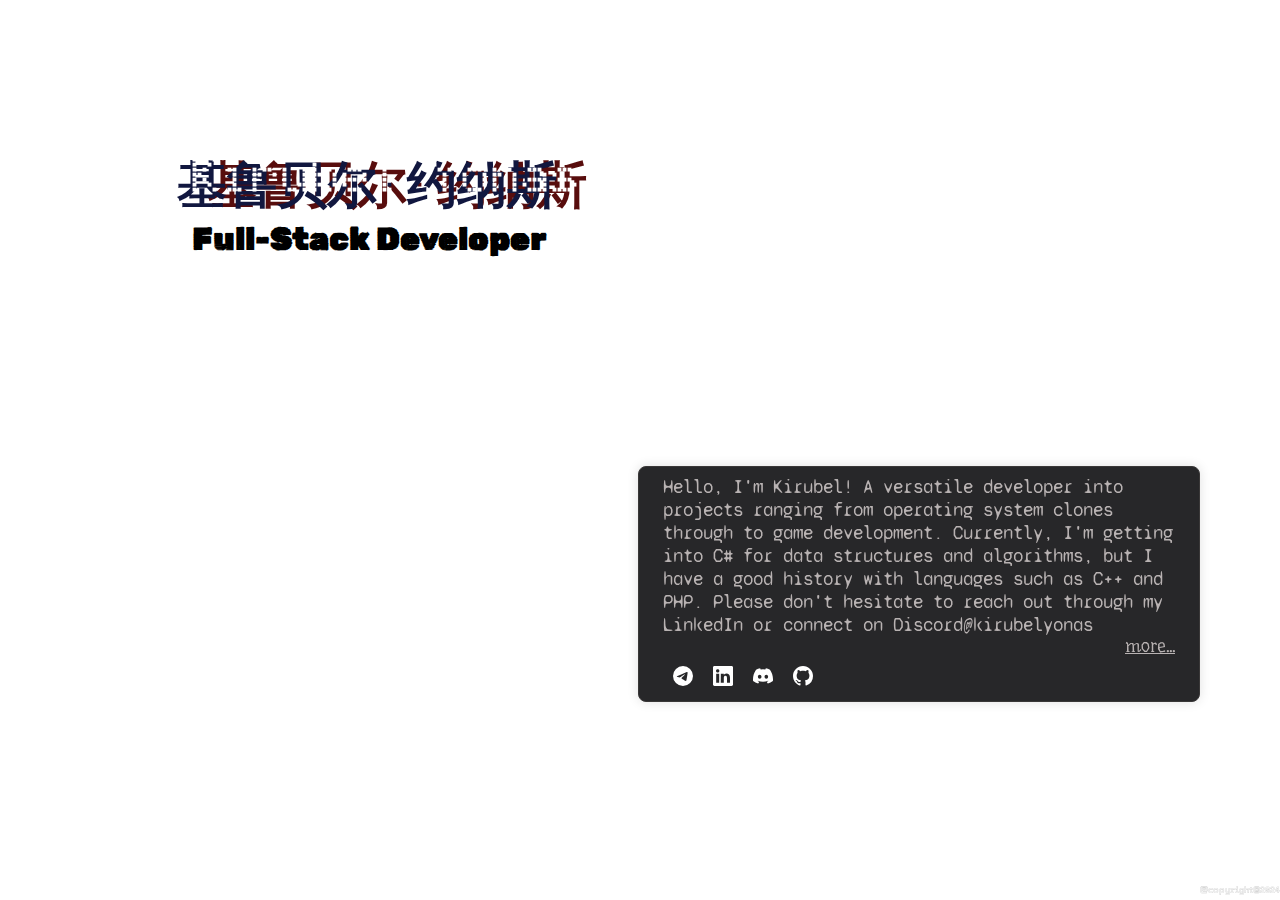
==== commit edf95485: "Update index.html" ====
--- a/index.html
+++ b/index.html
@@ -20,11 +20,12 @@
     <div class="field">
       <h2 class="software">Full-Stack Developer</h2>
     </div>
-    <a href="https://github.com/KirubelYonas" class ="link1" target="_blank">More about my skills and tools I use</a>
+    <a href="about.html" class ="link1" target="_blank">Discover more</a>
     
     <div class="definecontain me define" id="define">
+      <p class="definecontent">
       Hello, I'm Kirubel! A versatile developer into projects ranging from operating system clones through to game development. Currently, I'm getting into C# for data structures and algorithms, but I have a good history with languages such as C++ and PHP.
-      Please don't hesitate to reach out through my LinkedIn or connect on Discord@kirubelyonas <p class="more">more...</p>
+      Please don't hesitate to reach out through my LinkedIn or connect on Discord@kirubelyonas</p><p class="more">more...</p>
       <div class="icon">
         <a href="https://t.me/LifeOfZubayer" class="telegram">
           <div>
@@ -47,6 +48,11 @@
             </svg>
           </div>
         </a>
+        <a href="https://www.github.com/KirubelYonas" class="github">
+          <svg xmlns="http://www.w3.org/2000/svg" width="20" height="20" fill="currentColor" class="bi bi-github" viewBox="0 0 16 16">
+            <path d="M8 0C3.58 0 0 3.58 0 8c0 3.54 2.29 6.53 5.47 7.59.4.07.55-.17.55-.38 0-.19-.01-.82-.01-1.49-2.01.37-2.53-.49-2.69-.94-.09-.23-.48-.94-.82-1.13-.28-.15-.68-.52-.01-.53.63-.01 1.08.58 1.23.82.72 1.21 1.87.87 2.33.66.07-.52.28-.87.51-1.07-1.78-.2-3.64-.89-3.64-3.95 0-.87.31-1.59.82-2.15-.08-.2-.36-1.02.08-2.12 0 0 .67-.21 2.2.82.64-.18 1.32-.27 2-.27s1.36.09 2 .27c1.53-1.04 2.2-.82 2.2-.82.44 1.1.16 1.92.08 2.12.51.56.82 1.27.82 2.15 0 3.07-1.87 3.75-3.65 3.95.29.25.54.73.54 1.48 0 1.07-.01 1.93-.01 2.2 0 .21.15.46.55.38A8.01 8.01 0 0 0 16 8c0-4.42-3.58-8-8-8"/>
+          </svg>
+        </a>
       </div>
     </div>
 
@@ -174,7 +180,6 @@
 });
 
   </script>
-
 <style>
   @import url(https://fonts.googleapis.com/css?family=Work+Sans:400,300,700|Open+Sans:400italic,300italic);
 @import url('https://fonts.googleapis.com/css2?family=Cabin+Sketch:wght@400;700&family=Chokokutai&family=Codystar:wght@300;400&family=Doto:wght@256&family=Londrina+Sketch&family=Major+Mono+Display&family=Monoton&family=Rubik+80s+Fade&family=Rubik+Glitch&family=Syne+Mono&family=Tourney:ital,wght@0,100..900;1,100..900&family=Underdog&display=swap');
@@ -615,6 +620,16 @@
 
 .discord:hover {
   color: #5865F2;
+}
+
+.github {
+  width: fit-content;
+  padding: 10px;
+  color: #fff;
+}
+
+.github:hover {
+  color: #000000;
 }
 
 :root {
@@ -1232,7 +1247,7 @@
   position: absolute;
   z-index: 10;
   top:50px;
-  left:50px;
+  right:50px;
   padding-bottom: 3px;
   border-bottom: 1px solid #fff;
   cursor: none;
@@ -1440,6 +1455,7 @@
 }
 
 </style>
+
   
 </body>
 
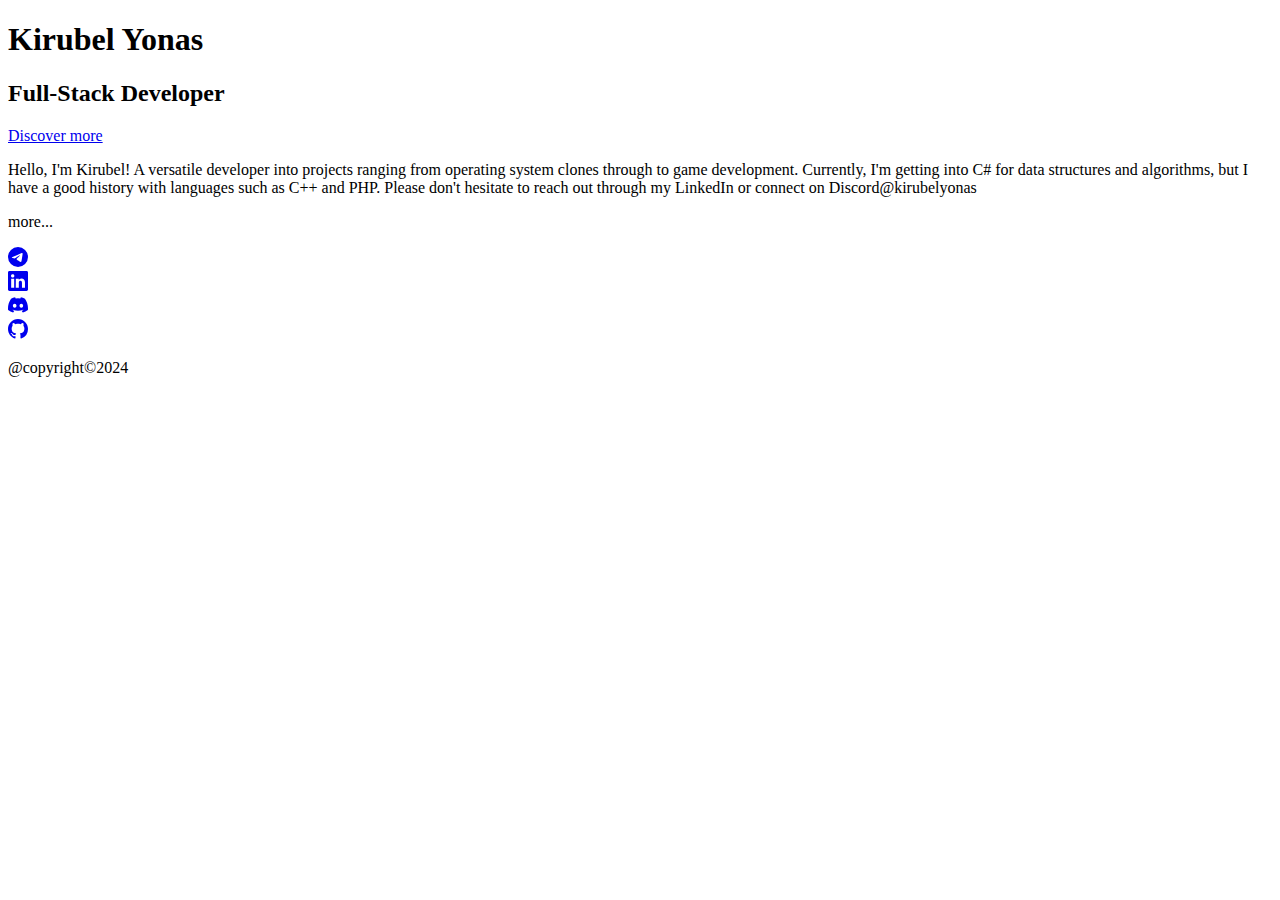
==== commit 31d11254: "Update index.html" ====
--- a/index.html
+++ b/index.html
@@ -59,7 +59,28 @@
     
 
     <div class="copyright"><p>@copyright&copy;2024</p></div>
-
+    
+    <div class="loader-wrapper">
+      <div class="loader"></div>
+    </div>
+    <script>
+      // Wait for the DOM to load
+      document.addEventListener("DOMContentLoaded", function () {
+        const loaderWrapper = document.querySelector(".loader-wrapper");
+      
+        // Set timeout to hide loader after 7 seconds
+        setTimeout(() => {
+          loaderWrapper.style.opacity = "0"; // Fade out
+          loaderWrapper.style.transition = "opacity 0.5s ease";
+        
+          // Remove from DOM after fade out
+          setTimeout(() => {
+            loaderWrapper.style.display = "none";
+          }, 500); // Match the transition duration
+        }, 7000); // 7 seconds
+      });
+      
+    </script>
     <div class="cursor-dot" data-cursor-dot></div>
     <div class="cursor-outline" data-cursor-outline></div>
   </section>
@@ -116,22 +137,33 @@
   Please don't hesitate to reach out through my LinkedIn or connect on Discord@kirubelyonas <p class="more">more...</p>
   </p>
   <div class="icon">
-    <div class="telegram">
-      <svg xmlns="http://www.w3.org/2000/svg" width="20" height="20" fill="currentColor" class="bi bi-telegram" viewBox="0 0 16 16">
-        <path d="M16 8A8 8 0 1 1 0 8a8 8 0 0 1 16 0M8.287 5.906q-1.168.486-4.666 2.01-.567.225-.595.442c-.03.243.275.339.69.47l.175.055c.408.133.958.288 1.243.294q.39.01.868-.32 3.269-2.206 3.374-2.23c.05-.012.12-.026.166.016s.042.12.037.141c-.03.129-1.227 1.241-1.846 1.817-.193.18-.33.307-.358.336a8 8 0 0 1-.188.186c-.38.366-.664.64.015 1.088.327.216.589.393.85.571.284.194.568.387.936.629q.14.092.27.187c.331.236.63.448.997.414.214-.02.435-.22.547-.82.265-1.417.786-4.486.906-5.751a1.4 1.4 0 0 0-.013-.315.34.34 0 0 0-.114-.217.53.53 0 0 0-.31-.093c-.3.005-.763.166-2.984 1.09"/>
-      </svg>
-    </div>
-    <div class="linkedin">
-      <svg xmlns="http://www.w3.org/2000/svg" width="20" height="20" fill="currentColor" class="bi bi-linkedin" viewBox="0 0 16 16">
-        <path d="M0 1.146C0 .513.526 0 1.175 0h13.65C15.474 0 16 .513 16 1.146v13.708c0 .633-.526 1.146-1.175 1.146H1.175C.526 16 0 15.487 0 14.854zm4.943 12.248V6.169H2.542v7.225zm-1.2-8.212c.837 0 1.358-.554 1.358-1.248-.015-.709-.52-1.248-1.342-1.248S2.4 3.226 2.4 3.934c0 .694.521 1.248 1.327 1.248zm4.908 8.212V9.359c0-.216.016-.432.08-.586.173-.431.568-.878 1.232-.878.869 0 1.216.662 1.216 1.634v3.865h2.401V9.25c0-2.22-1.184-3.252-2.764-3.252-1.274 0-1.845.7-2.165 1.193v.025h-.016l.016-.025V6.169h-2.4c.03.678 0 7.225 0 7.225z"/>
-      </svg>
-    </div>
-    <div class="discord">
-      <svg xmlns="http://www.w3.org/2000/svg" width="20" height="20" fill="currentColor" class="bi bi-discord" viewBox="0 0 16 16">
-        <path d="M13.545 2.907a13.2 13.2 0 0 0-3.257-1.011.05.05 0 0 0-.052.025c-.141.25-.297.577-.406.833a12.2 12.2 0 0 0-3.658 0 8 8 0 0 0-.412-.833.05.05 0 0 0-.052-.025c-1.125.194-2.22.534-3.257 1.011a.04.04 0 0 0-.021.018C.356 6.024-.213 9.047.066 12.032q.003.022.021.037a13.3 13.3 0 0 0 3.995 2.02.05.05 0 0 0 .056-.019q.463-.63.818-1.329a.05.05 0 0 0-.01-.059l-.018-.011a9 9 0 0 1-1.248-.595.05.05 0 0 1-.02-.066l.015-.019q.127-.095.248-.195a.05.05 0 0 1 .051-.007c2.619 1.196 5.454 1.196 8.041 0a.05.05 0 0 1 .053.007q.121.1.248.195a.05.05 0 0 1-.004.085 8 8 0 0 1-1.249.594.05.05 0 0 0-.03.03.05.05 0 0 0 .003.041c.24.465.515.909.817 1.329a.05.05 0 0 0 .056.019 13.2 13.2 0 0 0 4.001-2.02.05.05 0 0 0 .021-.037c.334-3.451-.559-6.449-2.366-9.106a.03.03 0 0 0-.02-.019m-8.198 7.307c-.789 0-1.438-.724-1.438-1.612s.637-1.613 1.438-1.613c.807 0 1.45.73 1.438 1.613 0 .888-.637 1.612-1.438 1.612m5.316 0c-.788 0-1.438-.724-1.438-1.612s.637-1.613 1.438-1.613c.807 0 1.451.73 1.438 1.613 0 .888-.631 1.612-1.438 1.612"/>
-      </svg>
-    </div>
-  </div>
+        <a href="https://t.me/LifeOfZubayer" class="telegram">
+          <div>
+            <svg xmlns="http://www.w3.org/2000/svg" width="20" height="20" fill="currentColor" class="bi bi-telegram" viewBox="0 0 16 16">
+              <path d="M16 8A8 8 0 1 1 0 8a8 8 0 0 1 16 0M8.287 5.906q-1.168.486-4.666 2.01-.567.225-.595.442c-.03.243.275.339.69.47l.175.055c.408.133.958.288 1.243.294q.39.01.868-.32 3.269-2.206 3.374-2.23c.05-.012.12-.026.166.016s.042.12.037.141c-.03.129-1.227 1.241-1.846 1.817-.193.18-.33.307-.358.336a8 8 0 0 1-.188.186c-.38.366-.664.64.015 1.088.327.216.589.393.85.571.284.194.568.387.936.629q.14.092.27.187c.331.236.63.448.997.414.214-.02.435-.22.547-.82.265-1.417.786-4.486.906-5.751a1.4 1.4 0 0 0-.013-.315.34.34 0 0 0-.114-.217.53.53 0 0 0-.31-.093c-.3.005-.763.166-2.984 1.09"/>
+            </svg>
+          </div>
+        </a>
+        <a href="https://www.linkedin.com/in/kirubelyonas/" class="linkedin">
+          <div>
+            <svg xmlns="http://www.w3.org/2000/svg" width="20" height="20" fill="currentColor" class="bi bi-linkedin" viewBox="0 0 16 16">
+              <path d="M0 1.146C0 .513.526 0 1.175 0h13.65C15.474 0 16 .513 16 1.146v13.708c0 .633-.526 1.146-1.175 1.146H1.175C.526 16 0 15.487 0 14.854zm4.943 12.248V6.169H2.542v7.225zm-1.2-8.212c.837 0 1.358-.554 1.358-1.248-.015-.709-.52-1.248-1.342-1.248S2.4 3.226 2.4 3.934c0 .694.521 1.248 1.327 1.248zm4.908 8.212V9.359c0-.216.016-.432.08-.586.173-.431.568-.878 1.232-.878.869 0 1.216.662 1.216 1.634v3.865h2.401V9.25c0-2.22-1.184-3.252-2.764-3.252-1.274 0-1.845.7-2.165 1.193v.025h-.016l.016-.025V6.169h-2.4c.03.678 0 7.225 0 7.225z"/>
+            </svg>
+          </div>
+        </a>
+        <a href="https://discord.com/users/1145355875654058125" class="discord">
+          <div>
+            <svg xmlns="http://www.w3.org/2000/svg" width="20" height="20" fill="currentColor" class="bi bi-discord" viewBox="0 0 16 16">
+              <path d="M13.545 2.907a13.2 13.2 0 0 0-3.257-1.011.05.05 0 0 0-.052.025c-.141.25-.297.577-.406.833a12.2 12.2 0 0 0-3.658 0 8 8 0 0 0-.412-.833.05.05 0 0 0-.052-.025c-1.125.194-2.22.534-3.257 1.011a.04.04 0 0 0-.021.018C.356 6.024-.213 9.047.066 12.032q.003.022.021.037a13.3 13.3 0 0 0 3.995 2.02.05.05 0 0 0 .056-.019q.463-.63.818-1.329a.05.05 0 0 0-.01-.059l-.018-.011a9 9 0 0 1-1.248-.595.05.05 0 0 1-.02-.066l.015-.019q.127-.095.248-.195a.05.05 0 0 1 .051-.007c2.619 1.196 5.454 1.196 8.041 0a.05.05 0 0 1 .053.007q.121.1.248.195a.05.05 0 0 1-.004.085 8 8 0 0 1-1.249.594.05.05 0 0 0-.03.03.05.05 0 0 0 .003.041c.24.465.515.909.817 1.329a.05.05 0 0 0 .056.019 13.2 13.2 0 0 0 4.001-2.02.05.05 0 0 0 .021-.037c.334-3.451-.559-6.449-2.366-9.106a.03.03 0 0 0-.02-.019m-8.198 7.307c-.789 0-1.438-.724-1.438-1.612s.637-1.613 1.438-1.613c.807 0 1.45.73 1.438 1.613 0 .888-.637 1.612-1.438 1.612m5.316 0c-.788 0-1.438-.724-1.438-1.612s.637-1.613 1.438-1.613c.807 0 1.451.73 1.438 1.613 0 .888-.631 1.612-1.438 1.612"/>
+            </svg>
+          </div>
+        </a>
+        <a href="https://www.github.com/KirubelYonas" class="github">
+          <svg xmlns="http://www.w3.org/2000/svg" width="20" height="20" fill="currentColor" class="bi bi-github" viewBox="0 0 16 16">
+            <path d="M8 0C3.58 0 0 3.58 0 8c0 3.54 2.29 6.53 5.47 7.59.4.07.55-.17.55-.38 0-.19-.01-.82-.01-1.49-2.01.37-2.53-.49-2.69-.94-.09-.23-.48-.94-.82-1.13-.28-.15-.68-.52-.01-.53.63-.01 1.08.58 1.23.82.72 1.21 1.87.87 2.33.66.07-.52.28-.87.51-1.07-1.78-.2-3.64-.89-3.64-3.95 0-.87.31-1.59.82-2.15-.08-.2-.36-1.02.08-2.12 0 0 .67-.21 2.2.82.64-.18 1.32-.27 2-.27s1.36.09 2 .27c1.53-1.04 2.2-.82 2.2-.82.44 1.1.16 1.92.08 2.12.51.56.82 1.27.82 2.15 0 3.07-1.87 3.75-3.65 3.95.29.25.54.73.54 1.48 0 1.07-.01 1.93-.01 2.2 0 .21.15.46.55.38A8.01 8.01 0 0 0 16 8c0-4.42-3.58-8-8-8"/>
+          </svg>
+        </a>
+      </div>
 `;
 
 const expandedText = `
@@ -180,1281 +212,7 @@
 });
 
   </script>
-<style>
-  @import url(https://fonts.googleapis.com/css?family=Work+Sans:400,300,700|Open+Sans:400italic,300italic);
-@import url('https://fonts.googleapis.com/css2?family=Cabin+Sketch:wght@400;700&family=Chokokutai&family=Codystar:wght@300;400&family=Doto:wght@256&family=Londrina+Sketch&family=Major+Mono+Display&family=Monoton&family=Rubik+80s+Fade&family=Rubik+Glitch&family=Syne+Mono&family=Tourney:ital,wght@0,100..900;1,100..900&family=Underdog&display=swap');
-
-* {
-  margin: 0;
-  padding: 0;
-}
-
-/* Global scrollbar styles for webkit-based browsers */
-::-webkit-scrollbar {
-  width: 12px;  /* Vertical scrollbar width */
-  height: 12px; /* Horizontal scrollbar height */
-}
-
-::-webkit-scrollbar-track {
-  background: #000; /* Dark track color (black) */
-}
-
-::-webkit-scrollbar-thumb {
-  background: #333; /* Darker thumb color */
-  border-radius: 10px; /* Rounded corners for thumb */
-}
-
-::-webkit-scrollbar-thumb:hover {
-  background: #555; /* Slightly lighter thumb on hover */
-}
-
-::-webkit-scrollbar-corner {
-  background: #000; /* Bottom corner where the scrollbars meet */
-}
-
-/* Firefox */
-scrollbar {
-  width: 12px;
-  height: 12px;
-}
-
-scrollbar-track {
-  background: #333;
-  border-radius: 10px;
-}
-
-scrollbar-thumb {
-  background: #262d31;
-  border-radius: 10px;
-}
-
-scrollbar-thumb:hover {
-  background: #27292a;
-}
-
-/* Applying the styles to the .definecontain element specifically */
-.definecontain::-webkit-scrollbar {
-  width: 12px;
-}
-
-.definecontain::-webkit-scrollbar-track {
-  background: #2e2e2e;
-}
-
-.definecontain::-webkit-scrollbar-thumb {
-  background: #434b4e;
-}
-
-.definecontain::-webkit-scrollbar-thumb:hover {
-  background: #2c3032;
-}
-
-/* Optional - Firefox specific styles (use scrollbar-width and scrollbar-color) */
-.definecontain {
-  scrollbar-width: thin; /* Firefox specific */
-  scrollbar-color: #080808 #2e2e2e; /* Thumb and track colors */
-}
-
-/* Add smooth transition for the scrollbar */
-::-webkit-scrollbar-thumb {
-  transition: background 0.3s ease-in-out; /* Smooth transition for thumb */
-}
-
-.cursor-dot {
-  width: 15px;
-  height: 15px;
-
-  
-  color: transparent;
-  display: none;
-}
-.cursor-outline {
-  width: 22px;
-  height: 22px;
-  border: 1px solid rgba(195, 195, 195, 0.743);
-  display: none;
-}
-.cursor-dot,
-.cursor-outline {
-  position: fixed;
-  top: 0;
-  left: 0;
-  transform: translate(-50%, -50%);
-  border-radius: 50%;
-  z-index: 200;
-  pointer-events: none;
-}
-
-body {
-  background-color: #fff;
-  width: 100%;
-  height: 100%;
-  color: #ccc;
-  overflow: hidden;
-  cursor: none;
-}
-
-.doto-regular {
-  font-family: "Doto", serif;
-  font-optical-sizing: auto;
-  font-weight: 400;
-  font-style: normal;
-  font-variation-settings:
-    "ROND" 0;
-}
-
-.chokokutai-regular {
-  font-family: "Chokokutai", system-ui;
-  font-weight: 400;
-  font-style: normal;
-}
-
-
-.rubik-80s-fade-regular {
-  font-family: "Rubik 80s Fade", system-ui;
-  font-weight: 400;
-  font-style: normal;
-}
-
-.syne-mono-regular {
-  font-family: "Syne Mono", monospace;
-  font-weight: 400;
-  font-style: normal;
-}
-
-.major-mono-display-regular {
-  font-family: "Major Mono Display", monospace;
-  font-weight: 400;
-  font-style: normal;
-}
-
-.monoton-regular {
-  font-family: "Monoton", sans-serif;
-  font-weight: 400;
-  font-style: normal;
-}
-
-.cabin-sketch-regular {
-  font-family: "Cabin Sketch", sans-serif;
-  font-weight: 400;
-  font-style: normal;
-}
-
-.cabin-sketch-bold {
-  font-family: "Cabin Sketch", sans-serif;
-  font-weight: 700;
-  font-style: normal;
-}
-
-.londrina-sketch-regular {
-  font-family: "Londrina Sketch", sans-serif;
-  font-weight: 400;
-  font-style: normal;
-}
-
-.codystar-light {
-  font-family: "Codystar", sans-serif;
-  font-weight: 300;
-  font-style: normal;
-}
-
-.codystar-regular {
-  font-family: "Codystar", sans-serif;
-  font-weight: 400;
-  font-style: normal;
-}
-
-.rubik-glitch-regular {
-  font-family: "Rubik Glitch", serif;
-  font-weight: 400;
-  font-style: normal;
-}
-
-.underdog-regular {
-  font-family: "Underdog", system-ui;
-  font-weight: 400;
-  font-style: normal;
-}
-
-.tourney-regular {
-  font-family: "Tourney", sans-serif;
-  font-optical-sizing: auto;
-  font-weight: 400;
-  font-style: normal;
-  font-variation-settings:
-    "wdth" 100;
-}
-
-.hero-container {
-  padding-left: 15%;
-  padding-top: 150px;
-  width: fit-content;
-}
-
-h1 {
-  font-family: Doto, sans-serif;
-  width: auto;
-  height: auto;
-  position: absolute;
-  white-space: nowrap;
-  animation: animated-text 4s steps(29,end) 1s 1 normal both;
-    animation: paths 5s step-end infinite;
-
-}
-
-.home {
-  width: auto;
-  height: 100vh;
-  position: sticky;
-  background-image: url('https://i.ibb.co/0ht9mSy/noir-black-and-white-dark-lamp-light-4k-hd-nature.jpg');
-  background-size: cover;
-  background-position: center center;
-}
-
-.field {
-  padding-left: 15%;
-  padding-top: 20px;
-  width: fit-content;
-}
-
-.software {
-  color: #000000;
-  font-family: "Rubik 80s Fade", sans-serif;
-  font-size: xx-large;
-  animation: fade-in 3s ease-in,
-             neon 6s ease-in-out infinite ;
-}
-
-
-  /* Your original CSS */
-  .definecontain {
-    position: fixed;
-    right: 5rem;
-    top: 50%;
-    z-index: 100;
-    width: 40%;
-    overflow: hidden;
-    background: #272729;
-    border: 0.5px solid #3a3838;
-    border-radius: 0.5rem;
-    box-shadow: 0px 0px 12px rgba(0, 0, 0, 0.12);
-    font-size: 1.2rem;
-    height: fit-content;
-    margin-block: 1rem;
-    margin-inline: auto;
-    padding-block-start: 0.5rem;
-    padding-inline: 1.5rem;
-    transition: all 0.5s ease; /* Adds smooth transition */
-    cursor: none; /* Make it clear that it's clickable */
-  }
-
-  .more {
-    text-decoration: underline;
-    float: right;
-    width: 100%;
-    text-align: right;
-    font-size: 1.1rem;
-    font-family: "Underdog", system-ui;
-  }
-
-  .more:hover {
-    animation: neon 5s ease-in-out infinite;
-    color: black;
-  }
-
-  .definecontain:hover {
-    transform: scale(1.1); /* Slightly increase size on hover */
-  }
-
-  .definecontain.expanded {
-    position: absolute;
-    width: 100vw;
-    height: 100vh;
-    top: 0;
-    right: 0;
-    left: 0;
-    font-family: "Londrina Sketch", sans-serif;
-    border-radius: 0;
-    box-shadow: none;
-    --s: 25vmin;
-    --p: calc(var(--s) / 2);
-    --c1: rgb(43, 43, 43);
-    --c2: rgb(32, 32, 33);
-    --c3: rgb(0, 0, 0);
-    --bg: var(--c3);
-    --d: 8000ms;
-    --e: cubic-bezier(0.76, 0, 0.24, 1);
-    
-    background-color: var(--bg);
-    background-image:
-      linear-gradient(45deg, var(--c1) 25%, transparent 25%),
-      linear-gradient(-45deg, var(--c1) 25%, transparent 25%),
-      linear-gradient(45deg, transparent 75%, var(--c2) 75%),
-      linear-gradient(-45deg, transparent 75%, var(--c2) 75%);
-    background-size: var(--s) var(--s);
-    background-position: 
-      calc(var(--p) *  1) calc(var(--p) *  0), 
-      calc(var(--p) * -1) calc(var(--p) *  1), 
-      calc(var(--p) *  1) calc(var(--p) * -1), 
-      calc(var(--p) * -1) calc(var(--p) *  0);
-    animation: 
-      color var(--d) var(--e) infinite,
-      position var(--d) var(--e) infinite;
-  
-  }
-  
-  .definecontain.expanded:hover {
-    transform: none;
-  }
-/* Basic styles for each paragraph in the expanded state */
-.paragrapgh {
-  white-space: normal; /* Allow wrapping of text */
-  word-wrap: break-word; /* Ensure long words break properly */
-  line-height: 1.6; /* Increase line height for readability */
-  margin: 0.5rem 0; /* Add vertical spacing between paragraphs */
-  padding: 0.5rem; /* Add padding around each paragraph */
-  box-sizing: border-box; /* Ensure padding is included in the width/height calculations */
-}
-
-/* Specifically for the expanded state */
-.definecontain.expanded .paragrapgh {
-  overflow-y: auto; /* Enable scrolling if content overflows */
-  max-height: 85vh; /* Limit the max height to 85% of the viewport height */
-  padding-right: 1rem; /* Add some padding for aesthetics */
-  text-align: justify; /* Justify text for better alignment */
-}
-
- 
-
-/* Optional: You can also set specific styles for each paragraph if you want to target them individually */
-.definecontain.expanded .paragrapgh.first {
-  color: #ffffff;
-  padding-right: 10%;
-}
-
-.definecontain.expanded .paragrapgh.second, 
-.definecontain.expanded .paragrapgh.third,
-.definecontain.expanded .paragrapgh.forth,
-.definecontain.expanded .paragrapgh.fifth,
-.definecontain.expanded .paragrapgh.sixth {
-  font-family: "Cabin Sketch", sans-serif;
-  font-weight: 700;
-  padding-right: 10%;
-}
-
-
-.needhelp {
-  position: sticky;
-  display: flex;
-  align-items: right;
-  justify-content: right;
-  right: 100px;
-  top: 0;
-  padding-right: 50px;
-  font-size: 0.4rem;
-  font-family: "Monoton", serif;
-  text-decoration: underline;
-  animation: float 5s infinite;
-}
-
-.me {
-  opacity: 1;
-}
-
-@media (prefers-reduced-motion: no-preference) {
-  .me {
-    -webkit-animation: fade-in 1.5s ease-out;
-            animation: fade-in 1.5s ease-out;
-    animation-composition: replace;
-  }
-  .definecontain {
-      -webkit-animation: fade-in 1.5s ease-out;
-              animation: fade-in 1.5s ease-out;
-      animation-composition: replace;
-  }
-}
-
-.define {
-  color: #b8b2b2;
-  font-family: "Syne Mono", monospace;
-}
-
-a {
-  font-family: "Syne Mono", sans-serif;
-  text-decoration: underline;}
-
-
-.icon {
-  width: fit-content;
-  float: left;
-  display: flex;
-  position: relative;
-}
-
-.linkedin {
-  width: fit-content;
-  padding: 10px;
-  color: #fff;
-
-}
-
-.linkedin:hover {
-  color: #0A66C2;
-}
-
-.telegram {
-  width: fit-content;
-  padding: 10px;
-  color: #fff;
-}
-
-.telegram:hover {
-  color: #27A7E7;
-}
-
-.discord {
-  width: fit-content;
-  padding: 10px;
-  color: #fff;
-}
-
-.discord:hover {
-  color: #5865F2;
-}
-
-.github {
-  width: fit-content;
-  padding: 10px;
-  color: #fff;
-}
-
-.github:hover {
-  color: #000000;
-}
-
-:root {
-  --shadow-color: #ffffff;
-  --shadow-color-light: rgb(187, 187, 187);
-}
-/* ====================================
-Glitch 
-==================================== */
-.hero {
-  font-size: clamp(20px, 5vw, 50px);
-  line-height: 1;
-  display: inline-block;
-  color: #fff;
-  z-index: 2;
-  /* Bright things in dark environments usually cast that light, giving off a glow */
-  filter: drop-shadow(0 1px 3px);
-}
-
-
-
-.layers {
-  position: relative;
-}
-
-.layers::before,
-.layers::after {
-  content: attr(data-text);
-  position: absolute;
-  width: 110%;
-  z-index: -1;
-}
-
-.layers::before {
-  top: 10px;
-  left: 15px;
-  color: #580d0d;
-}
-
-.layers::after {
-  top: 10px;
-  left: -15px;
-  color: #11173f;
-}
-
-.single-path {
-  clip-path: polygon(
-    0% 12%,
-    53% 12%,
-    53% 26%,
-    25% 26%,
-    25% 86%,
-    31% 86%,
-    31% 0%,
-    53% 0%,
-    53% 84%,
-    92% 84%,
-    92% 82%,
-    70% 82%,
-    70% 29%,
-    78% 29%,
-    78% 65%,
-    69% 65%,
-    69% 66%,
-    77% 66%,
-    77% 45%,
-    85% 45%,
-    85% 26%,
-    97% 26%,
-    97% 28%,
-    84% 28%,
-    84% 34%,
-    54% 34%,
-    54% 89%,
-    30% 89%,
-    30% 58%,
-    83% 58%,
-    83% 5%,
-    68% 5%,
-    68% 36%,
-    62% 36%,
-    62% 1%,
-    12% 1%,
-    12% 34%,
-    60% 34%,
-    60% 57%,
-    98% 57%,
-    98% 83%,
-    1% 83%,
-    1% 53%,
-    91% 53%,
-    91% 84%,
-    8% 84%,
-    8% 83%,
-    4% 83%
-  );
-}
-
-.paths {
-  animation: paths 5s step-end infinite;
-}
-
-@keyframes paths {
-  0% {
-    clip-path: polygon(
-      0% 43%,
-      83% 43%,
-      83% 22%,
-      23% 22%,
-      23% 24%,
-      91% 24%,
-      91% 26%,
-      18% 26%,
-      18% 83%,
-      29% 83%,
-      29% 17%,
-      41% 17%,
-      41% 39%,
-      18% 39%,
-      18% 82%,
-      54% 82%,
-      54% 88%,
-      19% 88%,
-      19% 4%,
-      39% 4%,
-      39% 14%,
-      76% 14%,
-      76% 52%,
-      23% 52%,
-      23% 35%,
-      19% 35%,
-      19% 8%,
-      36% 8%,
-      36% 31%,
-      73% 31%,
-      73% 16%,
-      1% 16%,
-      1% 56%,
-      50% 56%,
-      50% 8%
-    );
-  }
-
-  5% {
-    clip-path: polygon(
-      0% 29%,
-      44% 29%,
-      44% 83%,
-      94% 83%,
-      94% 56%,
-      11% 56%,
-      11% 64%,
-      94% 64%,
-      94% 70%,
-      88% 70%,
-      88% 32%,
-      18% 32%,
-      18% 96%,
-      10% 96%,
-      10% 62%,
-      9% 62%,
-      9% 84%,
-      68% 84%,
-      68% 50%,
-      52% 50%,
-      52% 55%,
-      35% 55%,
-      35% 87%,
-      25% 87%,
-      25% 39%,
-      15% 39%,
-      15% 88%,
-      52% 88%
-    );
-  }
-
-  30% {
-    clip-path: polygon(
-      0% 53%,
-      93% 53%,
-      93% 62%,
-      68% 62%,
-      68% 37%,
-      97% 37%,
-      97% 89%,
-      13% 89%,
-      13% 45%,
-      51% 45%,
-      51% 88%,
-      17% 88%,
-      17% 54%,
-      81% 54%,
-      81% 75%,
-      79% 75%,
-      79% 76%,
-      38% 76%,
-      38% 28%,
-      61% 28%,
-      61% 12%,
-      55% 12%,
-      55% 62%,
-      68% 62%,
-      68% 51%,
-      0% 51%,
-      0% 92%,
-      63% 92%,
-      63% 4%,
-      65% 4%
-    );
-  }
-
-  45% {
-    clip-path: polygon(
-      0% 33%,
-      2% 33%,
-      2% 69%,
-      58% 69%,
-      58% 94%,
-      55% 94%,
-      55% 25%,
-      33% 25%,
-      33% 85%,
-      16% 85%,
-      16% 19%,
-      5% 19%,
-      5% 20%,
-      79% 20%,
-      79% 96%,
-      93% 96%,
-      93% 50%,
-      5% 50%,
-      5% 74%,
-      55% 74%,
-      55% 57%,
-      96% 57%,
-      96% 59%,
-      87% 59%,
-      87% 65%,
-      82% 65%,
-      82% 39%,
-      63% 39%,
-      63% 92%,
-      4% 92%,
-      4% 36%,
-      24% 36%,
-      24% 70%,
-      1% 70%,
-      1% 43%,
-      15% 43%,
-      15% 28%,
-      23% 28%,
-      23% 71%,
-      90% 71%,
-      90% 86%,
-      97% 86%,
-      97% 1%,
-      60% 1%,
-      60% 67%,
-      71% 67%,
-      71% 91%,
-      17% 91%,
-      17% 14%,
-      39% 14%,
-      39% 30%,
-      58% 30%,
-      58% 11%,
-      52% 11%,
-      52% 83%,
-      68% 83%
-    );
-  }
-
-  76% {
-    clip-path: polygon(
-      0% 26%,
-      15% 26%,
-      15% 73%,
-      72% 73%,
-      72% 70%,
-      77% 70%,
-      77% 75%,
-      8% 75%,
-      8% 42%,
-      4% 42%,
-      4% 61%,
-      17% 61%,
-      17% 12%,
-      26% 12%,
-      26% 63%,
-      73% 63%,
-      73% 43%,
-      90% 43%,
-      90% 67%,
-      50% 67%,
-      50% 41%,
-      42% 41%,
-      42% 46%,
-      50% 46%,
-      50% 84%,
-      96% 84%,
-      96% 78%,
-      49% 78%,
-      49% 25%,
-      63% 25%,
-      63% 14%
-    );
-  }
-
-  90% {
-    clip-path: polygon(
-      0% 41%,
-      13% 41%,
-      13% 6%,
-      87% 6%,
-      87% 93%,
-      10% 93%,
-      10% 13%,
-      89% 13%,
-      89% 6%,
-      3% 6%,
-      3% 8%,
-      16% 8%,
-      16% 79%,
-      0% 79%,
-      0% 99%,
-      92% 99%,
-      92% 90%,
-      5% 90%,
-      5% 60%,
-      0% 60%,
-      0% 48%,
-      89% 48%,
-      89% 13%,
-      80% 13%,
-      80% 43%,
-      95% 43%,
-      95% 19%,
-      80% 19%,
-      80% 85%,
-      38% 85%,
-      38% 62%
-    );
-  }
-
-  1%,
-  7%,
-  33%,
-  47%,
-  78%,
-  93% {
-    clip-path: none;
-  }
-}
-
-
-
-@keyframes movement {
-  0% {
-    top: 0px;
-    left: -20px;
-  }
-
-  15% {
-    top: 10px;
-    left: 10px;
-  }
-
-  60% {
-    top: 5px;
-    left: -10px;
-  }
-
-  75% {
-    top: -5px;
-    left: 20px;
-  }
-
-  100% {
-    top: 10px;
-    left: 5px;
-  }
-}
-
-
-
-@keyframes opacity {
-  0% {
-    opacity: 0.1;
-  }
-
-  5% {
-    opacity: 0.7;
-  }
-
-  30% {
-    opacity: 0.4;
-  }
-
-  45% {
-    opacity: 0.6;
-  }
-
-  76% {
-    opacity: 0.4;
-  }
-
-  90% {
-    opacity: 0.8;
-  }
-
-  1%,
-  7%,
-  33%,
-  47%,
-  78%,
-  93% {
-    opacity: 0;
-  }
-}
-
-@keyframes font {
-  0% {
-    font-weight: 100;
-    color: #e0287d;
-    filter: blur(3px);
-  }
-
-  20% {
-    font-weight: 500;
-    color: #fff;
-    filter: blur(0);
-  }
-
-  50% {
-    font-weight: 300;
-    color: #1bc7fb;
-    filter: blur(2px);
-  }
-
-  60% {
-    font-weight: 700;
-    color: #fff;
-    filter: blur(0);
-  }
-
-  90% {
-    font-weight: 500;
-    color: #e0287d;
-    filter: blur(6px);
-  }
-}
-
-
-.glitch::before {
-  animation: paths 10s step-end infinite, opacity 5s step-end infinite,
-    font 8s step-end infinite, movement 10s step-end infinite;
-}
-
-.glitch::after {
-  animation: paths 10s step-end infinite, opacity 5s step-end infinite,
-    font 7s step-end infinite, movement 8s step-end infinite;
-}
-
-
-
-/* ====================================
-Animation keyframes
-==================================== */
-
-@keyframes scrollBackground {
-  0% {
-    background-position: 0 0, 0 0, 0 0;
-  }
-  100% {
-    background-position: -200% 0, -300% 0, -400% 0; /* Scroll backgrounds at different speeds */
-  }
-}
-
-@keyframes color {
-  0%, 25% {
-    --bg: var(--c3);
-  }
-  26%, 50% {
-    --bg: var(--c1);
-  }
-  51%, 75% {
-    --bg: var(--c3);
-  }
-  76%, 100% {
-    --bg: var(--c2);
-  }
-}
-
-@keyframes position {
-  0% {
-    background-position: 
-      calc(var(--p) *  1) calc(var(--p) *  0), 
-      calc(var(--p) * -1) calc(var(--p) *  1), 
-      calc(var(--p) *  1) calc(var(--p) * -1), 
-      calc(var(--p) * -1) calc(var(--p) *  0);
-  }
-  25% {
-    background-position: 
-      calc(var(--p) *  1) calc(var(--p) *  4), 
-      calc(var(--p) * -1) calc(var(--p) *  5), 
-      calc(var(--p) *  1) calc(var(--p) *  3), 
-      calc(var(--p) * -1) calc(var(--p) *  4);
-  }
-  50% {
-    background-position: 
-      calc(var(--p) *  3) calc(var(--p) * 8), 
-      calc(var(--p) * -3) calc(var(--p) * 9), 
-      calc(var(--p) *  2) calc(var(--p) * 7), 
-      calc(var(--p) * -2) calc(var(--p) * 8);
-  }
-  75% {
-    background-position: 
-      calc(var(--p) *  3) calc(var(--p) * 12), 
-      calc(var(--p) * -3) calc(var(--p) * 13), 
-      calc(var(--p) *  2) calc(var(--p) * 11), 
-      calc(var(--p) * -2) calc(var(--p) * 12);
-  }
-  100% {    
-    background-position: 
-      calc(var(--p) *  5) calc(var(--p) * 16), 
-      calc(var(--p) * -5) calc(var(--p) * 17), 
-      calc(var(--p) *  5) calc(var(--p) * 15), 
-      calc(var(--p) * -5) calc(var(--p) * 16);
-  }
-}
-
-@keyframes scrollBackground {
-  0% {
-    background-position: 0 0, 0 0, 0 0;
-  }
-  100% {
-    background-position: -200% 0, -300% 0, -400% 0; /* Scroll backgrounds at different speeds */
-  }
-}
-
-@keyframes borderanimation {
-  0% {
-    border-right: #fff 0px solid;
-    border-left: #fff 0px solid;
-  }
-  50% {
-    border-right: #fff 1px solid;
-    border-bottom: #fff 1px solid;
-  }
-  100% {
-    border-right: #fff 2px solid;
-    border-bottom: #fff 2px solid;
-  }
-}
-
-
-@keyframes neon {
-  0% {
-    text-shadow: -1px -1px 1px var(--shadow-color-light), -1px 1px 1px var(--shadow-color-light), 1px -1px 1px var(--shadow-color-light), 1px 1px 1px var(--shadow-color-light),
-    0 0 3px var(--shadow-color-light), 0 0 10px var(--shadow-color-light), 0 0 20px var(--shadow-color-light),
-    0 0 30px var(--shadow-color), 0 0 40px var(--shadow-color), 0 0 50px var(--shadow-color), 0 0 70px var(--shadow-color), 0 0 100px var(--shadow-color), 0 0 200px var(--shadow-color);
-  }
-  50% {
-    text-shadow: -1px -1px 1px var(--shadow-color-light), -1px 1px 1px var(--shadow-color-light), 1px -1px 1px var(--shadow-color-light), 1px 1px 1px var(--shadow-color-light),
-    0 0 5px var(--shadow-color-light), 0 0 15px var(--shadow-color-light), 0 0 25px var(--shadow-color-light),
-    0 0 40px var(--shadow-color), 0 0 50px var(--shadow-color), 0 0 60px var(--shadow-color), 0 0 80px var(--shadow-color), 0 0 110px var(--shadow-color), 0 0 210px var(--shadow-color);
-  }
-  100% {
-    text-shadow: -1px -1px 1px var(--shadow-color-light), -1px 1px 1px var(--shadow-color-light), 1px -1px 1px var(--shadow-color-light), 1px 1px 1px var(--shadow-color-light),
-    0 0 3px var(--shadow-color-light), 0 0 10px var(--shadow-color-light), 0 0 20px var(--shadow-color-light),
-    0 0 30px var(--shadow-color), 0 0 40px var(--shadow-color), 0 0 50px var(--shadow-color), 0 0 70px var(--shadow-color), 0 0 100px var(--shadow-color), 0 0 200px var(--shadow-color);
-  }
-}
-
-@-webkit-keyframes fade-in {
-  0% {
-    transform: translateY(50px);
-    opacity: 0;
-  }
-}
-
-@keyframes fade-in {
-  0% {
-    transform: translateY(50px);
-    opacity: 0;
-  }
-}
-
-@keyframes animated-text{
-  from{width: 0;}
-  to{width: 472px;}
-}
-
-@keyframes float {
-  0% {
-      transform: translateY(0);
-  }
-
-  50% {
-      transform: translateY(20px);
-  }
-
-  100% {
-      transform: translateY(0);  
-  }
-}
-
-.home .link1{
-  font-family: "Work Sans", sans-serif;
-  color: #fff;
-  font-weight: 300;
-  font-size: 12px;
-  text-transform: uppercase;
-  text-decoration: none;
-  position: absolute;
-  z-index: 10;
-  top:50px;
-  right:50px;
-  padding-bottom: 3px;
-  border-bottom: 1px solid #fff;
-  cursor: none;
-}
-
-.copyright {
-  font-size: xx-small;
-  font-family: "Tourney", sans-serif;
-  right: 0;
-  bottom: 5px;
-  width: fit-content;
-  position: fixed;
-  justify-content: center;
-  align-items: center;
-}
-
-.container {
-  width: 90%;
-  height: auto; /* Adjust to allow responsiveness */
-  margin: 0 auto;
-}
-/* Extra small devices (portrait phones, less than 576px) */
-@media (max-width: 575.98px) {
-  body {
-    font-size: 14px;
-  }
-
-  .home {
-    width: auto;
-    height: 100vh;
-    position: sticky;
-    background-size: cover;
-    background-position: center center;
-  }
-
-  .container {
-    width: 95%;
-  }
-
-  .copyright {
-    font-size: 0.4rem;
-  }
-
-  .definecontain {
-    font-size: 10px;
-    width: 80%; /* Full width */
-    text-align: center; /* Centers the content horizontally */
-    position: fixed; /* Ensures positioning relative to parent */
-    top: 55%; /* Vertically centers it */
-    left: 0;
-    right: 0; /* Horizontally centers it */
-    padding: 20px;
-  }
-
-  .more {
-    font-size: 0.7rem;
-  }
-  
-  .definecontain:hover {
-    transform: none;
-  }
-
-  .definecontain.expanded {
-    font-size: 0.4rem; /* Increased font size for expanded state */
-  }
-
-  .definecontain.expanded .paragrapgh.first {
-    font-size: 0.6rem;
-  }
-
-  
-.definecontain.expanded .paragrapgh.second, 
-.definecontain.expanded .paragrapgh.third,
-.definecontain.expanded .paragrapgh.forth,
-.definecontain.expanded .paragrapgh.fifth,
-.definecontain.expanded .paragrapgh.sixth {
-  font-size: 0.47rem;
-}
-
-  .definecontain.expanded:hover {
-    transform: none;
-  }
-}
-
-/* Small devices (landscape phones, 576px and up) */
-@media (min-width: 576px) and (max-width: 767.98px) {
-  body {
-    font-size: 15px;
-  }
-
-  .container {
-    width: 90%;
-  }
-
-  .definecontain {
-    font-size: 10px;
-    width: 80%; /* Full width */
-    text-align: center; /* Centers the content horizontally */
-    position: fixed; /* Ensures positioning relative to parent */
-    top: 55%; /* Vertically centers it */
-    left: 0;
-    right: 0; /* Horizontally centers it */
-    padding: 20px;
-  }
-
-  .more {
-    font-size: 0.7rem;
-  }
-  .definecontain:hover {
-    transform: none;
-  }
-
-  .definecontain.expanded {
-    font-size: 0.5rem; /* Increased font size for expanded state */
-  }
-
-  .definecontain.expanded .paragrapgh.first {
-    font-size: 0.9rem;
-  }
-
-  
-.definecontain.expanded .paragrapgh.second, 
-.definecontain.expanded .paragrapgh.third,
-.definecontain.expanded .paragrapgh.forth,
-.definecontain.expanded .paragrapgh.fifth,
-.definecontain.expanded .paragrapgh.sixth {
-  font-size: 0.5rem;
-}
-
-  .definecontain.expanded:hover {
-    transform: none;
-  }
-}
-
-/* Medium devices (tablets, 768px and up) */
-@media (min-width: 768px) and (max-width: 991.98px) {
-  body {
-    font-size: 16px;
-  }
-
-  .container {
-    width: 85%;
-  }
-
-  .definecontain {
-    font-size: 10px;
-    width: 80%; /* Full width */
-    text-align: center; /* Centers the content horizontally */
-    position: fixed; /* Ensures positioning relative to parent */
-    top: 55%; /* Vertically centers it */
-    left: 0;
-    right: 0; /* Horizontally centers it */
-    padding: 20px;
-  }
-
-  .more {
-    font-size: 0.7rem;
-  }
-  .definecontain:hover {
-    transform: none;
-  }
-
-  .definecontain.expanded {
-    font-size: 0.5rem; /* Increased font size for expanded state */
-  }
-
-  .definecontain.expanded .paragrapgh.first {
-    font-size: 0.9rem;
-  }
-
-  
-.definecontain.expanded .paragrapgh.second, 
-.definecontain.expanded .paragrapgh.third,
-.definecontain.expanded .paragrapgh.forth,
-.definecontain.expanded .paragrapgh.fifth,
-.definecontain.expanded .paragrapgh.sixth {
-  font-size: 0.8rem;
-}
-
-  .definecontain.expanded:hover {
-    transform: none;
-  }
-}
-
-/* Large devices (desktops, 992px and up) */
-@media (min-width: 992px) and (max-width: 1199.98px) {
-  body {
-    font-size: 17px;
-  }
-
-  .container {
-    width: 80%;
-  }
-}
-
-/* Extra large devices (large desktops, 1200px and up) */
-@media (min-width: 1200px) {
-  body {
-    font-size: 18px;
-  }
-
-  .container {
-    width: 75%;
-  }
-}
-
-</style>
+
 
   
 </body>
